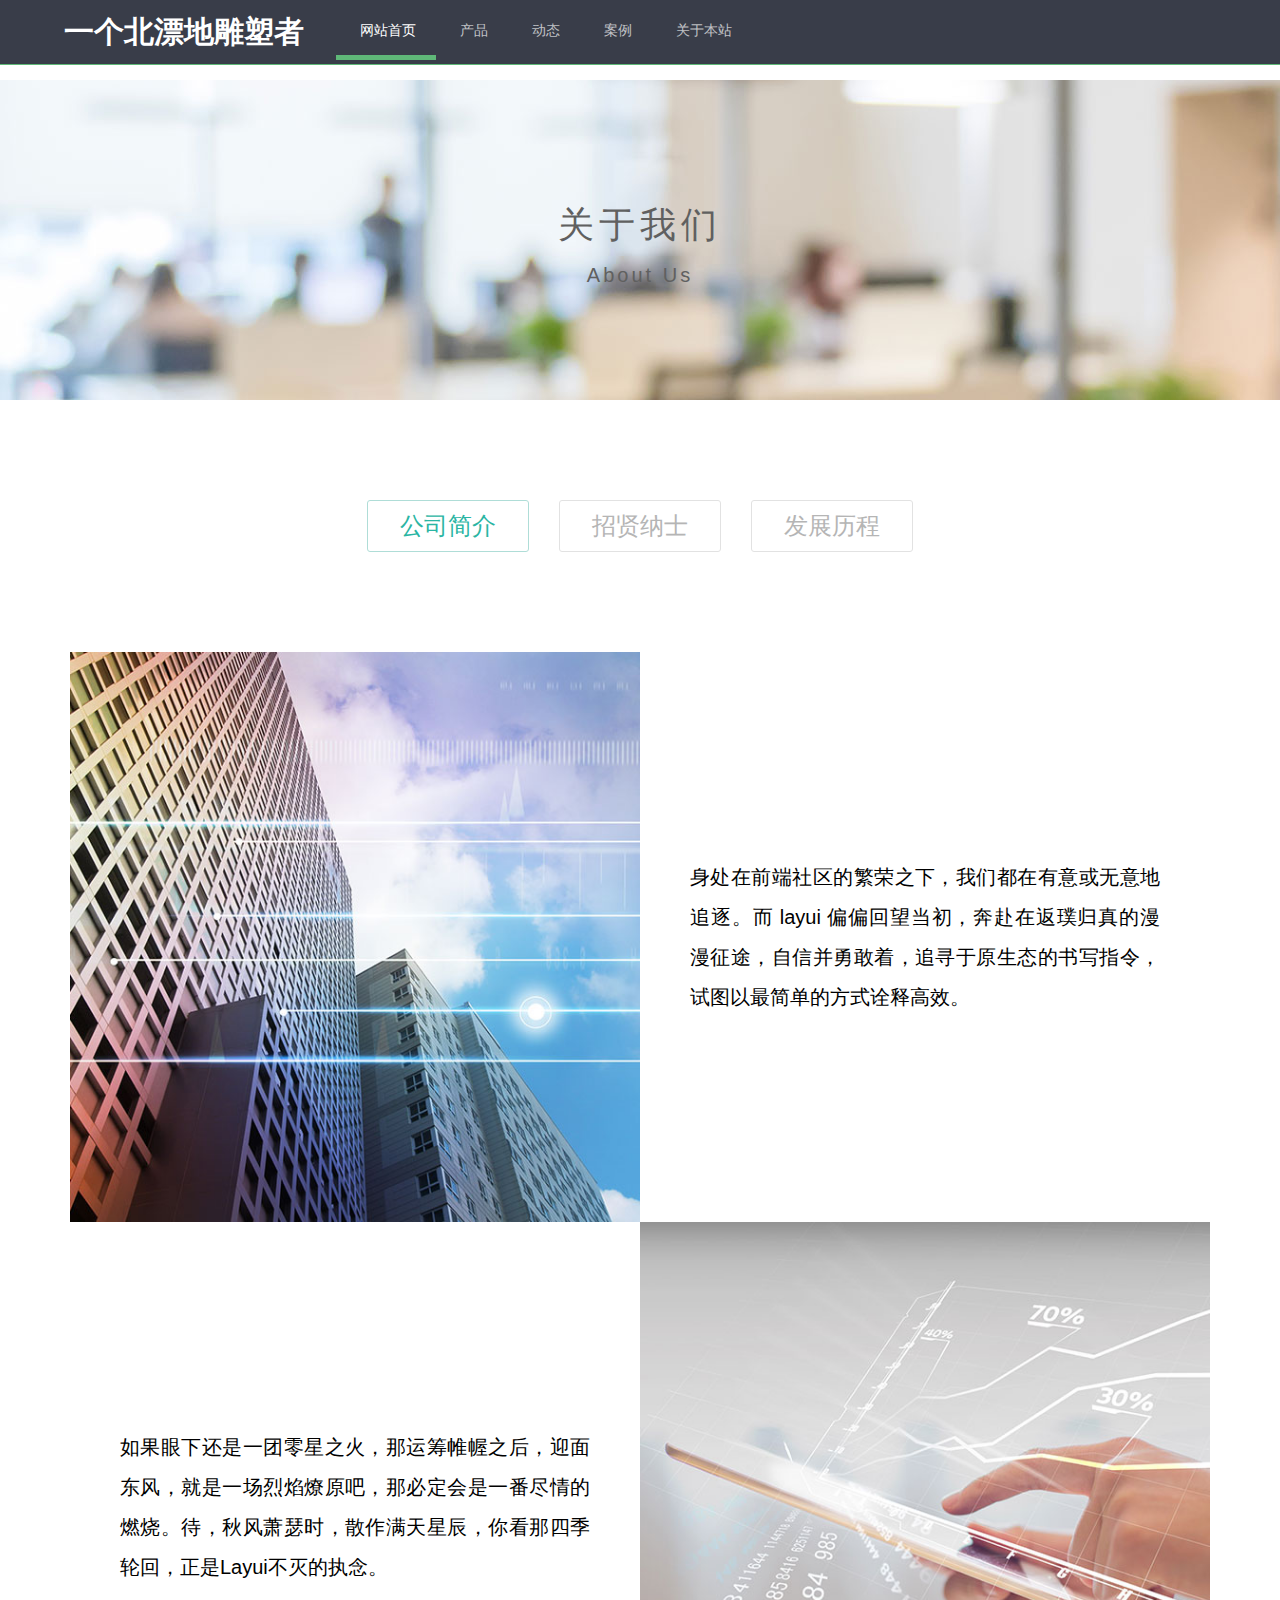
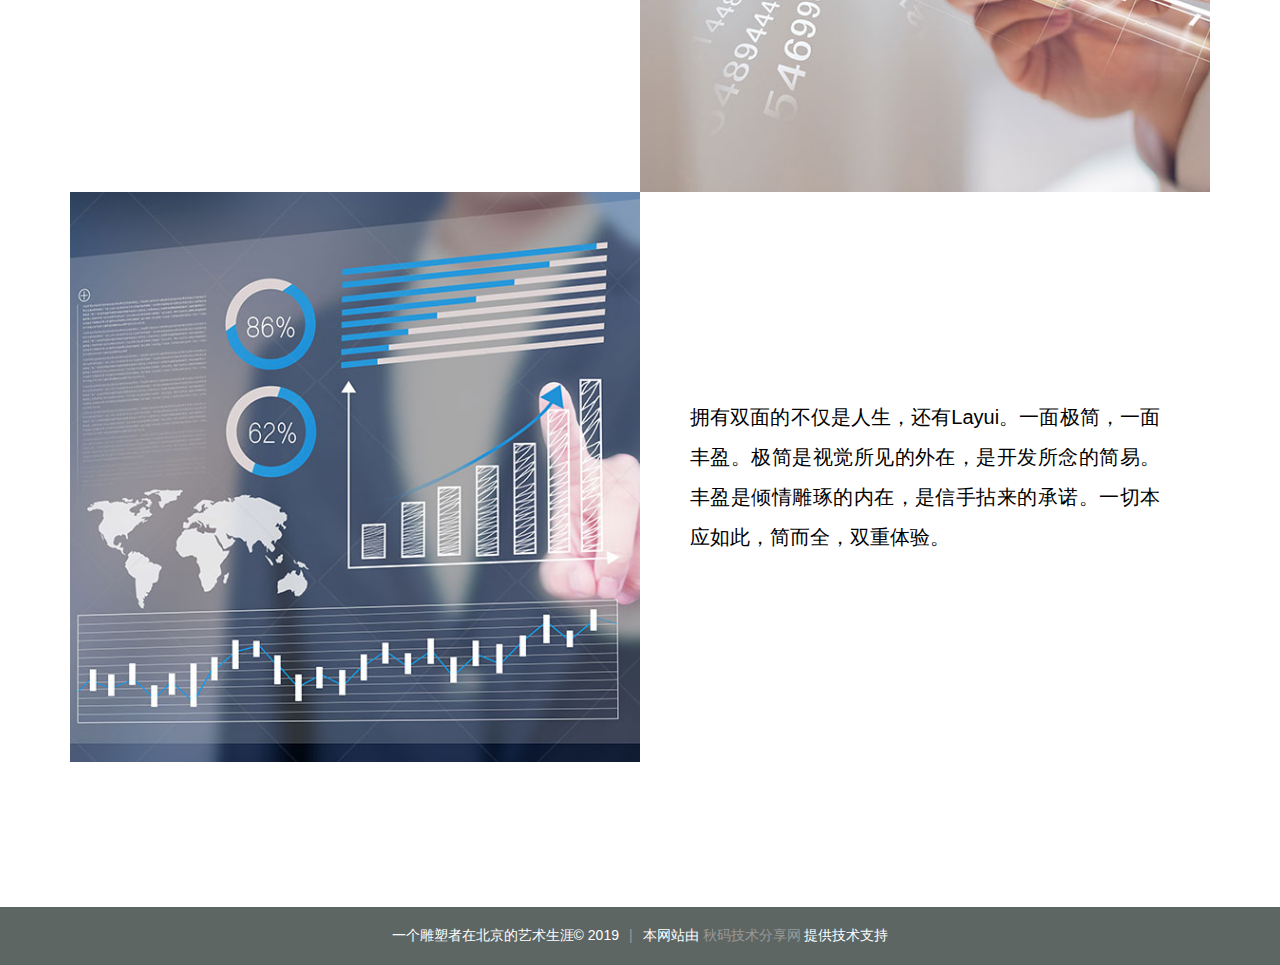
==== about.html @ 8923d928 "雕塑者 | 一个北漂地艺术探寻者" ====
<!DOCTYPE html>
<html lang="en">
<head>
  <meta charset="UTF-8">
  <meta name="viewport" content="width=device-width,user-scalable=no,initial-scale=1.0,maximum-scale=1.0,minimum-scale=1.0">
  <title>网络公司-关于</title>
  <link rel="stylesheet" href="./res/layui/css/layui.css">
  <link rel="stylesheet" href="./res/static/css/index.css">
</head>
<body>
  <!-- nav部分 
  <div class="nav">
    <div class="layui-container">
      <!-- 公司logo ->
      <div class="nav-logo">
        <a href="index.html">
          <img src="./res/static/img/logo.png" alt="网络公司">
        </a>
      </div>
      <div class="nav-list">
        <button>
          <span></span><span></span><span></span>
        </button>
        <ul class="layui-nav" lay-filter="">
          <li class="layui-nav-item"><a href="product.html">产品</a></li>
          <li class="layui-nav-item"><a href="news.html">动态</a></li>
          <li class="layui-nav-item"><a href="case.html">案例</a></li>
          <li class="layui-nav-item layui-this"><a href="about.html">关于</a></li>
        </ul>
      </div>
    </div>
  </div>-->
  
  <nav id="h" class="blog-nav layui-header is_top_true">
    <div class="blog-container">
            <a class="blog-logo" href="index.html">一个北漂地雕塑者</a>
        <ul class="layui-nav" lay-filter="nav">
            <li class="layui-nav-item  layui-this">
                <a href="index.html"><i class="fa fa-home fa-fw"></i>&nbsp;网站首页</a>
            </li>
            <li class="layui-nav-item">
                <a href="product.html"><i class="fa fa-hourglass-half fa-fw"></i>&nbsp;产品</a>
            </li>
            <li class="layui-nav-item">
                <a href="news.html"><i class="fa fa-comment-o fa-fw"></i>&nbsp;动态</a>
            </li>
			 <li class="layui-nav-item">
                <a href="case.html"><i class="fa fa-comment-o fa-fw"></i>&nbsp;案例</a>
            </li>

            <li class="layui-nav-item">
                <a href="about.html"><i class="fa fa-info fa-fw"></i>&nbsp;关于本站</a>
            </li>

           <!-- <li class="layui-nav-item">
                <a href="/toSearch">
                    <input type="text" name="s" required="" lay-verify="required" placeholder="输入关键字搜索" autocomplete="off" class="layui-input t-ip search-input">
                </a>
            </li>-->
            <span class="layui-nav-bar" style="left: 561.188px; top: 59px; width: 0px; opacity: 0;"></span>
        </ul>

        <!-- 手机和平板的导航开关 -->
        <a class="blog-navicon" href="javascript:;"> <i class="fa fa-navicon"></i>
        </a>
    </div>

    <!-- 网站公告提示 
    <div class="index-title">
        <i class="iconfont icon-iconset0272"></i>
        <ul class="mulitline layui-container layui-clear">
            
            
            
            
            
        <li style="margin-top: 0px;">还有很多功能正在努力的完善中……</li><li style="margin-top: 0px;">坚持每周写1-3篇文章</li><li style="margin-top: 0px;">一个漂亮的博客欢迎大家关注！</li><li style="margin-top: 0px;">个人博客网站终于上线了！</li><li style="margin-top: 0px;">目前只实现了文章首页列表、文章详情页、文章评论、留言功能！</li></ul>
    </div>-->
</nav>
  
  
  <!-- banner部分 -->
  <div class="banner about">
    <div class="title">
      <p>关于我们</p>
      <p class="en">About Us</p>
    </div>
  </div>
  <!-- main部分 -->
  <div class="main-about">
    <div class="layui-container">
      <div class="layui-row">
        <ul class="aboutab">
          <li class="layui-this">公司简介</li><li>招贤纳士</li><li>发展历程</li>
        </ul>
        <div class="tabIntro">
          <div class="content">
            <div class="layui-inline img"><img src="./res/static/img/us_img1.jpg"></div><div class="layui-inline panel">
              <p>身处在前端社区的繁荣之下，我们都在有意或无意地追逐。而 layui 偏偏回望当初，奔赴在返璞归真的漫漫征途，自信并勇敢着，追寻于原生态的书写指令，试图以最简单的方式诠释高效。</p>
            </div>
          </div>
          <div class="content">
            <div class="layui-inline panel p_block">
              <p>如果眼下还是一团零星之火，那运筹帷幄之后，迎面东风，就是一场烈焰燎原吧，那必定会是一番尽情的燃烧。待，秋风萧瑟时，散作满天星辰，你看那四季轮回，正是Layui不灭的执念。</p>
            </div><div class="layui-inline img"><img src="./res/static/img/us_img2.jpg"></div>
              <p class="p_hidden">如果眼下还是一团零星之火，那运筹帷幄之后，迎面东风，就是一场烈焰燎原吧，那必定会是一番尽情的燃烧。待，秋风萧瑟时，散作满天星辰，你看那四季轮回，正是Layui不灭的执念。</p>
          </div>
          <div class="content">
            <div class="layui-inline img"><img src="./res/static/img/us_img3.jpg"></div><div class="layui-inline panel">
              <p>拥有双面的不仅是人生，还有Layui。一面极简，一面丰盈。极简是视觉所见的外在，是开发所念的简易。丰盈是倾情雕琢的内在，是信手拈来的承诺。一切本应如此，简而全，双重体验。</p>
            </div>
          </div>         
        </div>
        <div class="tabJob">
          <div class="content">
            <p class="title">前端开发工程师</p>
            <p>> 职位描述</p>
            <ol>
              <li>前端开发及维护工作；</li>
              <li>有良好的技术基础，熟悉 Web 标准，熟练掌握多种 Web 前端技术；</li>
              <li>掌握行业内流行的类库，Vue.js， React 等主流框架；</li>
              <li>参与公司前端工程的设计、研发；</li>
              <li>了解不同浏览器之间的差异，移动设备之间的差异。</li>
            </ol>
          </div>
          <div class="content">
            <p class="title">IOS 开发工程师</p>
            <p>> 职位描述</p>
            <ol>
              <li>前端开发及维护工作；</li>
              <li>有良好的技术基础，熟悉 Web 标准，熟练掌握多种 Web 前端技术；</li>
              <li>掌握行业内流行的类库，Vue.js， React 等主流框架；</li>
              <li>参与公司前端工程的设计、研发；</li>
              <li>了解不同浏览器之间的差异，移动设备之间的差异。</li>
            </ol>
          </div>
          <div class="content">
            <p class="title">JAVA 工程师</p>
            <p>> 职位描述</p>
            <ol>
              <li>前端开发及维护工作；</li>
              <li>有良好的技术基础，熟悉 Web 标准，熟练掌握多种 Web 前端技术；</li>
              <li>掌握行业内流行的类库，Vue.js， React 等主流框架；</li>
              <li>参与公司前端工程的设计、研发；</li>
              <li>了解不同浏览器之间的差异，移动设备之间的差异。</li>
            </ol>
          </div>
        </div>
        <div class="tabCour">
          <p class="title">我们的蜕变</p>
          <ul class="timeline">
            <li class="odd">
              <div class="cour-img"><img src="./res/static/img/us_img4.png"></div>
              <div class="cour-panel layui-col-sm4 layui-col-lg5">
                <p class="label">2017 年 6 月</p>
                <p>我们成立了，来到了杭州西湖这个美丽的地方。</p>
              </div>
            </li>
            <li>
              <div class="cour-img"><img src="./res/static/img/us_img5.png"></div>
              <div class="cour-panel layui-col-sm4 layui-col-sm-offset8 layui-col-lg5 layui-col-lg-offset7">
                <p class="label">2017 年 6 月</p>
                <p>我们成立了，来到了杭州西湖这个美丽的地方。</p>
              </div>
            </li>
            <li class="odd">
              <div class="cour-img"><img src="./res/static/img/us_img6.png"></div>
              <div class="cour-panel layui-col-sm4 layui-col-lg5">
                <p class="label">2017 年 6 月</p>
                <p>我们成立了，来到了杭州西湖这个美丽的地方。</p>
              </div>
            </li>
            <li>
              <div class="cour-img"><img src="./res/static/img/us_img7.png"></div>
              <div class="cour-panel layui-col-sm4 layui-col-sm-offset8 layui-col-lg5 layui-col-lg-offset7">
                <p class="label">2017 年 6 月</p>
                <p>我们成立了，来到了杭州西湖这个美丽的地方。</p>
              </div>
            </li>
            <li class="odd">
              <div class="cour-img"><img src="./res/static/img/us_img8.png"></div>
            </li>
          </ul>
        </div>
      </div>
    </div>
  </div>
  <!-- footer部分 -->
  <div class="footer layui-fluid">
      <div class="layui-row layui-fluid">
        <div class="layui-col-md3 t-r">
          <a href="http://wpa.qq.com/msgrd?v=3&amp;uin=1170371716&amp;site=qq&amp;menu=yes" target="_blank" rel="nofollow"><i class="fa fa-qq"></i></a>
          <a href="https://weibo.com/2624315293/" target="_blank" rel="nofollow"><i class="fa fa-weibo"></i></a>
        </div>
        <div class="layui-col-md12 t-copy">
          <span class="layui-breadcrumb" lay-separator="/" style="visibility: visible;">
            <span><i class="fa fa-copyright"></i> 一个雕塑者在北京的艺术生涯© 2019<span lay-separator="">|</span></span>
            <span>本网站由 <a href="https://www.qiucode.cn/" target="_blank">秋码技术分享网</a> 提供技术支持</span>
          </span>
        </div>
      </div>
    </div>
<script src="./res/layui/layui.js"></script>
<!--[if lt IE 9]>
  <script src="https://cdn.staticfile.org/html5shiv/r29/html5.min.js"></script>
  <script src="https://cdn.staticfile.org/respond.js/1.4.2/respond.min.js"></script>
<![endif]-->
<script>
  layui.config({
    base: './res/static/js/' 
  }).use('firm'); 
</script>
</body>
</html>
---- res/layui/css/layui.css ----
/** layui-v2.4.5 MIT License By https://www.layui.com */
 .layui-inline,img{display:inline-block;vertical-align:middle}h1,h2,h3,h4,h5,h6{font-weight:400}.layui-edge,.layui-header,.layui-inline,.layui-main{position:relative}.layui-elip,.layui-form-checkbox span,.layui-form-pane .layui-form-label{text-overflow:ellipsis;white-space:nowrap}.layui-btn,.layui-edge,.layui-inline,img{vertical-align:middle}.layui-btn,.layui-disabled,.layui-icon,.layui-unselect{-webkit-user-select:none;-ms-user-select:none;-moz-user-select:none}blockquote,body,button,dd,div,dl,dt,form,h1,h2,h3,h4,h5,h6,input,li,ol,p,pre,td,textarea,th,ul{margin:0;padding:0;-webkit-tap-highlight-color:rgba(0,0,0,0)}a:active,a:hover{outline:0}img{border:none}li{list-style:none}table{border-collapse:collapse;border-spacing:0}h4,h5,h6{font-size:100%}button,input,optgroup,option,select,textarea{font-family:inherit;font-size:inherit;font-style:inherit;font-weight:inherit;outline:0}pre{white-space:pre-wrap;white-space:-moz-pre-wrap;white-space:-pre-wrap;white-space:-o-pre-wrap;word-wrap:break-word}body{line-height:24px;font:14px Helvetica Neue,Helvetica,PingFang SC,Tahoma,Arial,sans-serif}hr{height:1px;margin:10px 0;border:0;clear:both}a{color:#333;text-decoration:none}a:hover{color:#777}a cite{font-style:normal;*cursor:pointer}.layui-border-box,.layui-border-box *{box-sizing:border-box}.layui-box,.layui-box *{box-sizing:content-box}.layui-clear{clear:both;*zoom:1}.layui-clear:after{content:'\20';clear:both;*zoom:1;display:block;height:0}.layui-inline{*display:inline;*zoom:1}.layui-edge{display:inline-block;width:0;height:0;border-width:6px;border-style:dashed;border-color:transparent;overflow:hidden}.layui-edge-top{top:-4px;border-bottom-color:#999;border-bottom-style:solid}.layui-edge-right{border-left-color:#999;border-left-style:solid}.layui-edge-bottom{top:2px;border-top-color:#999;border-top-style:solid}.layui-edge-left{border-right-color:#999;border-right-style:solid}.layui-elip{overflow:hidden}.layui-disabled,.layui-disabled:hover{color:#d2d2d2!important;cursor:not-allowed!important}.layui-circle{border-radius:100%}.layui-show{display:block!important}.layui-hide{display:none!important}@font-face{font-family:layui-icon;src:url(../font/iconfont.eot?v=240);src:url(../font/iconfont.eot?v=240#iefix) format('embedded-opentype'),url(../font/iconfont.svg?v=240#iconfont) format('svg'),url(../font/iconfont.woff?v=240) format('woff'),url(../font/iconfont.ttf?v=240) format('truetype')}.layui-icon{font-family:layui-icon!important;font-size:16px;font-style:normal;-webkit-font-smoothing:antialiased;-moz-osx-font-smoothing:grayscale}.layui-icon-reply-fill:before{content:"\e611"}.layui-icon-set-fill:before{content:"\e614"}.layui-icon-menu-fill:before{content:"\e60f"}.layui-icon-search:before{content:"\e615"}.layui-icon-share:before{content:"\e641"}.layui-icon-set-sm:before{content:"\e620"}.layui-icon-engine:before{content:"\e628"}.layui-icon-close:before{content:"\1006"}.layui-icon-close-fill:before{content:"\1007"}.layui-icon-chart-screen:before{content:"\e629"}.layui-icon-star:before{content:"\e600"}.layui-icon-circle-dot:before{content:"\e617"}.layui-icon-chat:before{content:"\e606"}.layui-icon-release:before{content:"\e609"}.layui-icon-list:before{content:"\e60a"}.layui-icon-chart:before{content:"\e62c"}.layui-icon-ok-circle:before{content:"\1005"}.layui-icon-layim-theme:before{content:"\e61b"}.layui-icon-table:before{content:"\e62d"}.layui-icon-right:before{content:"\e602"}.layui-icon-left:before{content:"\e603"}.layui-icon-cart-simple:before{content:"\e698"}.layui-icon-face-cry:before{content:"\e69c"}.layui-icon-face-smile:before{content:"\e6af"}.layui-icon-survey:before{content:"\e6b2"}.layui-icon-tree:before{content:"\e62e"}.layui-icon-upload-circle:before{content:"\e62f"}.layui-icon-add-circle:before{content:"\e61f"}.layui-icon-download-circle:before{content:"\e601"}.layui-icon-templeate-1:before{content:"\e630"}.layui-icon-util:before{content:"\e631"}.layui-icon-face-surprised:before{content:"\e664"}.layui-icon-edit:before{content:"\e642"}.layui-icon-speaker:before{content:"\e645"}.layui-icon-down:before{content:"\e61a"}.layui-icon-file:before{content:"\e621"}.layui-icon-layouts:before{content:"\e632"}.layui-icon-rate-half:before{content:"\e6c9"}.layui-icon-add-circle-fine:before{content:"\e608"}.layui-icon-prev-circle:before{content:"\e633"}.layui-icon-read:before{content:"\e705"}.layui-icon-404:before{content:"\e61c"}.layui-icon-carousel:before{content:"\e634"}.layui-icon-help:before{content:"\e607"}.layui-icon-code-circle:before{content:"\e635"}.layui-icon-water:before{content:"\e636"}.layui-icon-username:before{content:"\e66f"}.layui-icon-find-fill:before{content:"\e670"}.layui-icon-about:before{content:"\e60b"}.layui-icon-location:before{content:"\e715"}.layui-icon-up:before{content:"\e619"}.layui-icon-pause:before{content:"\e651"}.layui-icon-date:before{content:"\e637"}.layui-icon-layim-uploadfile:before{content:"\e61d"}.layui-icon-delete:before{content:"\e640"}.layui-icon-play:before{content:"\e652"}.layui-icon-top:before{content:"\e604"}.layui-icon-friends:before{content:"\e612"}.layui-icon-refresh-3:before{content:"\e9aa"}.layui-icon-ok:before{content:"\e605"}.layui-icon-layer:before{content:"\e638"}.layui-icon-face-smile-fine:before{content:"\e60c"}.layui-icon-dollar:before{content:"\e659"}.layui-icon-group:before{content:"\e613"}.layui-icon-layim-download:before{content:"\e61e"}.layui-icon-picture-fine:before{content:"\e60d"}.layui-icon-link:before{content:"\e64c"}.layui-icon-diamond:before{content:"\e735"}.layui-icon-log:before{content:"\e60e"}.layui-icon-rate-solid:before{content:"\e67a"}.layui-icon-fonts-del:before{content:"\e64f"}.layui-icon-unlink:before{content:"\e64d"}.layui-icon-fonts-clear:before{content:"\e639"}.layui-icon-triangle-r:before{content:"\e623"}.layui-icon-circle:before{content:"\e63f"}.layui-icon-radio:before{content:"\e643"}.layui-icon-align-center:before{content:"\e647"}.layui-icon-align-right:before{content:"\e648"}.layui-icon-align-left:before{content:"\e649"}.layui-icon-loading-1:before{content:"\e63e"}.layui-icon-return:before{content:"\e65c"}.layui-icon-fonts-strong:before{content:"\e62b"}.layui-icon-upload:before{content:"\e67c"}.layui-icon-dialogue:before{content:"\e63a"}.layui-icon-video:before{content:"\e6ed"}.layui-icon-headset:before{content:"\e6fc"}.layui-icon-cellphone-fine:before{content:"\e63b"}.layui-icon-add-1:before{content:"\e654"}.layui-icon-face-smile-b:before{content:"\e650"}.layui-icon-fonts-html:before{content:"\e64b"}.layui-icon-form:before{content:"\e63c"}.layui-icon-cart:before{content:"\e657"}.layui-icon-camera-fill:before{content:"\e65d"}.layui-icon-tabs:before{content:"\e62a"}.layui-icon-fonts-code:before{content:"\e64e"}.layui-icon-fire:before{content:"\e756"}.layui-icon-set:before{content:"\e716"}.layui-icon-fonts-u:before{content:"\e646"}.layui-icon-triangle-d:before{content:"\e625"}.layui-icon-tips:before{content:"\e702"}.layui-icon-picture:before{content:"\e64a"}.layui-icon-more-vertical:before{content:"\e671"}.layui-icon-flag:before{content:"\e66c"}.layui-icon-loading:before{content:"\e63d"}.layui-icon-fonts-i:before{content:"\e644"}.layui-icon-refresh-1:before{content:"\e666"}.layui-icon-rmb:before{content:"\e65e"}.layui-icon-home:before{content:"\e68e"}.layui-icon-user:before{content:"\e770"}.layui-icon-notice:before{content:"\e667"}.layui-icon-login-weibo:before{content:"\e675"}.layui-icon-voice:before{content:"\e688"}.layui-icon-upload-drag:before{content:"\e681"}.layui-icon-login-qq:before{content:"\e676"}.layui-icon-snowflake:before{content:"\e6b1"}.layui-icon-file-b:before{content:"\e655"}.layui-icon-template:before{content:"\e663"}.layui-icon-auz:before{content:"\e672"}.layui-icon-console:before{content:"\e665"}.layui-icon-app:before{content:"\e653"}.layui-icon-prev:before{content:"\e65a"}.layui-icon-website:before{content:"\e7ae"}.layui-icon-next:before{content:"\e65b"}.layui-icon-component:before{content:"\e857"}.layui-icon-more:before{content:"\e65f"}.layui-icon-login-wechat:before{content:"\e677"}.layui-icon-shrink-right:before{content:"\e668"}.layui-icon-spread-left:before{content:"\e66b"}.layui-icon-camera:before{content:"\e660"}.layui-icon-note:before{content:"\e66e"}.layui-icon-refresh:before{content:"\e669"}.layui-icon-female:before{content:"\e661"}.layui-icon-male:before{content:"\e662"}.layui-icon-password:before{content:"\e673"}.layui-icon-senior:before{content:"\e674"}.layui-icon-theme:before{content:"\e66a"}.layui-icon-tread:before{content:"\e6c5"}.layui-icon-praise:before{content:"\e6c6"}.layui-icon-star-fill:before{content:"\e658"}.layui-icon-rate:before{content:"\e67b"}.layui-icon-template-1:before{content:"\e656"}.layui-icon-vercode:before{content:"\e679"}.layui-icon-cellphone:before{content:"\e678"}.layui-icon-screen-full:before{content:"\e622"}.layui-icon-screen-restore:before{content:"\e758"}.layui-icon-cols:before{content:"\e610"}.layui-icon-export:before{content:"\e67d"}.layui-icon-print:before{content:"\e66d"}.layui-icon-slider:before{content:"\e714"}.layui-main{width:1140px;margin:0 auto}.layui-header{z-index:1000;height:60px}.layui-header a:hover{transition:all .5s;-webkit-transition:all .5s}.layui-side{position:fixed;left:0;top:0;bottom:0;z-index:999;width:200px;overflow-x:hidden}.layui-side-scroll{position:relative;width:220px;height:100%;overflow-x:hidden}.layui-body{position:absolute;left:200px;right:0;top:0;bottom:0;z-index:998;width:auto;overflow:hidden;overflow-y:auto;box-sizing:border-box}.layui-layout-body{overflow:hidden}.layui-layout-admin .layui-header{background-color:#23262E}.layui-layout-admin .layui-side{top:60px;width:200px;overflow-x:hidden}.layui-layout-admin .layui-body{top:60px;bottom:44px}.layui-layout-admin .layui-main{width:auto;margin:0 15px}.layui-layout-admin .layui-footer{position:fixed;left:200px;right:0;bottom:0;height:44px;line-height:44px;padding:0 15px;background-color:#eee}.layui-layout-admin .layui-logo{position:absolute;left:0;top:0;width:200px;height:100%;line-height:60px;text-align:center;color:#009688;font-size:16px}.layui-layout-admin .layui-header .layui-nav{background:0 0}.layui-layout-left{position:absolute!important;left:200px;top:0}.layui-layout-right{position:absolute!important;right:0;top:0}.layui-container{position:relative;margin:0 auto;padding:0 15px;box-sizing:border-box}.layui-fluid{position:relative;margin:0 auto;padding:0 15px}.layui-row:after,.layui-row:before{content:'';display:block;clear:both}.layui-col-lg1,.layui-col-lg10,.layui-col-lg11,.layui-col-lg12,.layui-col-lg2,.layui-col-lg3,.layui-col-lg4,.layui-col-lg5,.layui-col-lg6,.layui-col-lg7,.layui-col-lg8,.layui-col-lg9,.layui-col-md1,.layui-col-md10,.layui-col-md11,.layui-col-md12,.layui-col-md2,.layui-col-md3,.layui-col-md4,.layui-col-md5,.layui-col-md6,.layui-col-md7,.layui-col-md8,.layui-col-md9,.layui-col-sm1,.layui-col-sm10,.layui-col-sm11,.layui-col-sm12,.layui-col-sm2,.layui-col-sm3,.layui-col-sm4,.layui-col-sm5,.layui-col-sm6,.layui-col-sm7,.layui-col-sm8,.layui-col-sm9,.layui-col-xs1,.layui-col-xs10,.layui-col-xs11,.layui-col-xs12,.layui-col-xs2,.layui-col-xs3,.layui-col-xs4,.layui-col-xs5,.layui-col-xs6,.layui-col-xs7,.layui-col-xs8,.layui-col-xs9{position:relative;display:block;box-sizing:border-box}.layui-col-xs1,.layui-col-xs10,.layui-col-xs11,.layui-col-xs12,.layui-col-xs2,.layui-col-xs3,.layui-col-xs4,.layui-col-xs5,.layui-col-xs6,.layui-col-xs7,.layui-col-xs8,.layui-col-xs9{float:left}.layui-col-xs1{width:8.33333333%}.layui-col-xs2{width:16.66666667%}.layui-col-xs3{width:25%}.layui-col-xs4{width:33.33333333%}.layui-col-xs5{width:41.66666667%}.layui-col-xs6{width:50%}.layui-col-xs7{width:58.33333333%}.layui-col-xs8{width:66.66666667%}.layui-col-xs9{width:75%}.layui-col-xs10{width:83.33333333%}.layui-col-xs11{width:91.66666667%}.layui-col-xs12{width:100%}.layui-col-xs-offset1{margin-left:8.33333333%}.layui-col-xs-offset2{margin-left:16.66666667%}.layui-col-xs-offset3{margin-left:25%}.layui-col-xs-offset4{margin-left:33.33333333%}.layui-col-xs-offset5{margin-left:41.66666667%}.layui-col-xs-offset6{margin-left:50%}.layui-col-xs-offset7{margin-left:58.33333333%}.layui-col-xs-offset8{margin-left:66.66666667%}.layui-col-xs-offset9{margin-left:75%}.layui-col-xs-offset10{margin-left:83.33333333%}.layui-col-xs-offset11{margin-left:91.66666667%}.layui-col-xs-offset12{margin-left:100%}@media screen and (max-width:768px){.layui-hide-xs{display:none!important}.layui-show-xs-block{display:block!important}.layui-show-xs-inline{display:inline!important}.layui-show-xs-inline-block{display:inline-block!important}}@media screen and (min-width:768px){.layui-container{width:750px}.layui-hide-sm{display:none!important}.layui-show-sm-block{display:block!important}.layui-show-sm-inline{display:inline!important}.layui-show-sm-inline-block{display:inline-block!important}.layui-col-sm1,.layui-col-sm10,.layui-col-sm11,.layui-col-sm12,.layui-col-sm2,.layui-col-sm3,.layui-col-sm4,.layui-col-sm5,.layui-col-sm6,.layui-col-sm7,.layui-col-sm8,.layui-col-sm9{float:left}.layui-col-sm1{width:8.33333333%}.layui-col-sm2{width:16.66666667%}.layui-col-sm3{width:25%}.layui-col-sm4{width:33.33333333%}.layui-col-sm5{width:41.66666667%}.layui-col-sm6{width:50%}.layui-col-sm7{width:58.33333333%}.layui-col-sm8{width:66.66666667%}.layui-col-sm9{width:75%}.layui-col-sm10{width:83.33333333%}.layui-col-sm11{width:91.66666667%}.layui-col-sm12{width:100%}.layui-col-sm-offset1{margin-left:8.33333333%}.layui-col-sm-offset2{margin-left:16.66666667%}.layui-col-sm-offset3{margin-left:25%}.layui-col-sm-offset4{margin-left:33.33333333%}.layui-col-sm-offset5{margin-left:41.66666667%}.layui-col-sm-offset6{margin-left:50%}.layui-col-sm-offset7{margin-left:58.33333333%}.layui-col-sm-offset8{margin-left:66.66666667%}.layui-col-sm-offset9{margin-left:75%}.layui-col-sm-offset10{margin-left:83.33333333%}.layui-col-sm-offset11{margin-left:91.66666667%}.layui-col-sm-offset12{margin-left:100%}}@media screen and (min-width:992px){.layui-container{width:970px}.layui-hide-md{display:none!important}.layui-show-md-block{display:block!important}.layui-show-md-inline{display:inline!important}.layui-show-md-inline-block{display:inline-block!important}.layui-col-md1,.layui-col-md10,.layui-col-md11,.layui-col-md12,.layui-col-md2,.layui-col-md3,.layui-col-md4,.layui-col-md5,.layui-col-md6,.layui-col-md7,.layui-col-md8,.layui-col-md9{float:left}.layui-col-md1{width:8.33333333%}.layui-col-md2{width:16.66666667%}.layui-col-md3{width:25%}.layui-col-md4{width:33.33333333%}.layui-col-md5{width:41.66666667%}.layui-col-md6{width:50%}.layui-col-md7{width:58.33333333%}.layui-col-md8{width:66.66666667%}.layui-col-md9{width:75%}.layui-col-md10{width:83.33333333%}.layui-col-md11{width:91.66666667%}.layui-col-md12{width:100%}.layui-col-md-offset1{margin-left:8.33333333%}.layui-col-md-offset2{margin-left:16.66666667%}.layui-col-md-offset3{margin-left:25%}.layui-col-md-offset4{margin-left:33.33333333%}.layui-col-md-offset5{margin-left:41.66666667%}.layui-col-md-offset6{margin-left:50%}.layui-col-md-offset7{margin-left:58.33333333%}.layui-col-md-offset8{margin-left:66.66666667%}.layui-col-md-offset9{margin-left:75%}.layui-col-md-offset10{margin-left:83.33333333%}.layui-col-md-offset11{margin-left:91.66666667%}.layui-col-md-offset12{margin-left:100%}}@media screen and (min-width:1200px){.layui-container{width:1170px}.layui-hide-lg{display:none!important}.layui-show-lg-block{display:block!important}.layui-show-lg-inline{display:inline!important}.layui-show-lg-inline-block{display:inline-block!important}.layui-col-lg1,.layui-col-lg10,.layui-col-lg11,.layui-col-lg12,.layui-col-lg2,.layui-col-lg3,.layui-col-lg4,.layui-col-lg5,.layui-col-lg6,.layui-col-lg7,.layui-col-lg8,.layui-col-lg9{float:left}.layui-col-lg1{width:8.33333333%}.layui-col-lg2{width:16.66666667%}.layui-col-lg3{width:25%}.layui-col-lg4{width:33.33333333%}.layui-col-lg5{width:41.66666667%}.layui-col-lg6{width:50%}.layui-col-lg7{width:58.33333333%}.layui-col-lg8{width:66.66666667%}.layui-col-lg9{width:75%}.layui-col-lg10{width:83.33333333%}.layui-col-lg11{width:91.66666667%}.layui-col-lg12{width:100%}.layui-col-lg-offset1{margin-left:8.33333333%}.layui-col-lg-offset2{margin-left:16.66666667%}.layui-col-lg-offset3{margin-left:25%}.layui-col-lg-offset4{margin-left:33.33333333%}.layui-col-lg-offset5{margin-left:41.66666667%}.layui-col-lg-offset6{margin-left:50%}.layui-col-lg-offset7{margin-left:58.33333333%}.layui-col-lg-offset8{margin-left:66.66666667%}.layui-col-lg-offset9{margin-left:75%}.layui-col-lg-offset10{margin-left:83.33333333%}.layui-col-lg-offset11{margin-left:91.66666667%}.layui-col-lg-offset12{margin-left:100%}}.layui-col-space1{margin:-.5px}.layui-col-space1>*{padding:.5px}.layui-col-space3{margin:-1.5px}.layui-col-space3>*{padding:1.5px}.layui-col-space5{margin:-2.5px}.layui-col-space5>*{padding:2.5px}.layui-col-space8{margin:-3.5px}.layui-col-space8>*{padding:3.5px}.layui-col-space10{margin:-5px}.layui-col-space10>*{padding:5px}.layui-col-space12{margin:-6px}.layui-col-space12>*{padding:6px}.layui-col-space15{margin:-7.5px}.layui-col-space15>*{padding:7.5px}.layui-col-space18{margin:-9px}.layui-col-space18>*{padding:9px}.layui-col-space20{margin:-10px}.layui-col-space20>*{padding:10px}.layui-col-space22{margin:-11px}.layui-col-space22>*{padding:11px}.layui-col-space25{margin:-12.5px}.layui-col-space25>*{padding:12.5px}.layui-col-space30{margin:-15px}.layui-col-space30>*{padding:15px}.layui-btn,.layui-input,.layui-select,.layui-textarea,.layui-upload-button{outline:0;-webkit-appearance:none;transition:all .3s;-webkit-transition:all .3s;box-sizing:border-box}.layui-elem-quote{margin-bottom:10px;padding:15px;line-height:22px;border-left:5px solid #009688;border-radius:0 2px 2px 0;background-color:#f2f2f2}.layui-quote-nm{border-style:solid;border-width:1px 1px 1px 5px;background:0 0}.layui-elem-field{margin-bottom:10px;padding:0;border-width:1px;border-style:solid}.layui-elem-field legend{margin-left:20px;padding:0 10px;font-size:20px;font-weight:300}.layui-field-title{margin:10px 0 20px;border-width:1px 0 0}.layui-field-box{padding:10px 15px}.layui-field-title .layui-field-box{padding:10px 0}.layui-progress{position:relative;height:6px;border-radius:20px;background-color:#e2e2e2}.layui-progress-bar{position:absolute;left:0;top:0;width:0;max-width:100%;height:6px;border-radius:20px;text-align:right;background-color:#5FB878;transition:all .3s;-webkit-transition:all .3s}.layui-progress-big,.layui-progress-big .layui-progress-bar{height:18px;line-height:18px}.layui-progress-text{position:relative;top:-20px;line-height:18px;font-size:12px;color:#666}.layui-progress-big .layui-progress-text{position:static;padding:0 10px;color:#fff}.layui-collapse{border-width:1px;border-style:solid;border-radius:2px}.layui-colla-content,.layui-colla-item{border-top-width:1px;border-top-style:solid}.layui-colla-item:first-child{border-top:none}.layui-colla-title{position:relative;height:42px;line-height:42px;padding:0 15px 0 35px;color:#333;background-color:#f2f2f2;cursor:pointer;font-size:14px;overflow:hidden}.layui-colla-content{display:none;padding:10px 15px;line-height:22px;color:#666}.layui-colla-icon{position:absolute;left:15px;top:0;font-size:14px}.layui-card{margin-bottom:15px;border-radius:2px;background-color:#fff;box-shadow:0 1px 2px 0 rgba(0,0,0,.05)}.layui-card:last-child{margin-bottom:0}.layui-card-header{position:relative;height:42px;line-height:42px;padding:0 15px;border-bottom:1px solid #f6f6f6;color:#333;border-radius:2px 2px 0 0;font-size:14px}.layui-bg-black,.layui-bg-blue,.layui-bg-cyan,.layui-bg-green,.layui-bg-orange,.layui-bg-red{color:#fff!important}.layui-card-body{position:relative;padding:10px 15px;line-height:24px}.layui-card-body[pad15]{padding:15px}.layui-card-body[pad20]{padding:20px}.layui-card-body .layui-table{margin:5px 0}.layui-card .layui-tab{margin:0}.layui-panel-window{position:relative;padding:15px;border-radius:0;border-top:5px solid #E6E6E6;background-color:#fff}.layui-auxiliar-moving{position:fixed;left:0;right:0;top:0;bottom:0;width:100%;height:100%;background:0 0;z-index:9999999999}.layui-form-label,.layui-form-mid,.layui-form-select,.layui-input-block,.layui-input-inline,.layui-textarea{position:relative}.layui-bg-red{background-color:#FF5722!important}.layui-bg-orange{background-color:#FFB800!important}.layui-bg-green{background-color:#009688!important}.layui-bg-cyan{background-color:#2F4056!important}.layui-bg-blue{background-color:#1E9FFF!important}.layui-bg-black{background-color:#393D49!important}.layui-bg-gray{background-color:#eee!important;color:#666!important}.layui-badge-rim,.layui-colla-content,.layui-colla-item,.layui-collapse,.layui-elem-field,.layui-form-pane .layui-form-item[pane],.layui-form-pane .layui-form-label,.layui-input,.layui-layedit,.layui-layedit-tool,.layui-quote-nm,.layui-select,.layui-tab-bar,.layui-tab-card,.layui-tab-title,.layui-tab-title .layui-this:after,.layui-textarea{border-color:#e6e6e6}.layui-timeline-item:before,hr{background-color:#e6e6e6}.layui-text{line-height:22px;font-size:14px;color:#666}.layui-text h1,.layui-text h2,.layui-text h3{font-weight:500;color:#333}.layui-text h1{font-size:30px}.layui-text h2{font-size:24px}.layui-text h3{font-size:18px}.layui-text a:not(.layui-btn){color:#01AAED}.layui-text a:not(.layui-btn):hover{text-decoration:underline}.layui-text ul{padding:5px 0 5px 15px}.layui-text ul li{margin-top:5px;list-style-type:disc}.layui-text em,.layui-word-aux{color:#999!important;padding:0 5px!important}.layui-btn{display:inline-block;height:38px;line-height:38px;padding:0 18px;background-color:#009688;color:#fff;white-space:nowrap;text-align:center;font-size:14px;border:none;border-radius:2px;cursor:pointer}.layui-btn:hover{opacity:.8;filter:alpha(opacity=80);color:#fff}.layui-btn:active{opacity:1;filter:alpha(opacity=100)}.layui-btn+.layui-btn{margin-left:10px}.layui-btn-container{font-size:0}.layui-btn-container .layui-btn{margin-right:10px;margin-bottom:10px}.layui-btn-container .layui-btn+.layui-btn{margin-left:0}.layui-table .layui-btn-container .layui-btn{margin-bottom:9px}.layui-btn-radius{border-radius:100px}.layui-btn .layui-icon{margin-right:3px;font-size:18px;vertical-align:bottom;vertical-align:middle\9}.layui-btn-primary{border:1px solid #C9C9C9;background-color:#fff;color:#555}.layui-btn-primary:hover{border-color:#009688;color:#333}.layui-btn-normal{background-color:#1E9FFF}.layui-btn-warm{background-color:#FFB800}.layui-btn-danger{background-color:#FF5722}.layui-btn-disabled,.layui-btn-disabled:active,.layui-btn-disabled:hover{border:1px solid #e6e6e6;background-color:#FBFBFB;color:#C9C9C9;cursor:not-allowed;opacity:1}.layui-btn-lg{height:44px;line-height:44px;padding:0 25px;font-size:16px}.layui-btn-sm{height:30px;line-height:30px;padding:0 10px;font-size:12px}.layui-btn-sm i{font-size:16px!important}.layui-btn-xs{height:22px;line-height:22px;padding:0 5px;font-size:12px}.layui-btn-xs i{font-size:14px!important}.layui-btn-group{display:inline-block;vertical-align:middle;font-size:0}.layui-btn-group .layui-btn{margin-left:0!important;margin-right:0!important;border-left:1px solid rgba(255,255,255,.5);border-radius:0}.layui-btn-group .layui-btn-primary{border-left:none}.layui-btn-group .layui-btn-primary:hover{border-color:#C9C9C9;color:#009688}.layui-btn-group .layui-btn:first-child{border-left:none;border-radius:2px 0 0 2px}.layui-btn-group .layui-btn-primary:first-child{border-left:1px solid #c9c9c9}.layui-btn-group .layui-btn:last-child{border-radius:0 2px 2px 0}.layui-btn-group .layui-btn+.layui-btn{margin-left:0}.layui-btn-group+.layui-btn-group{margin-left:10px}.layui-btn-fluid{width:100%}.layui-input,.layui-select,.layui-textarea{height:38px;line-height:1.3;line-height:38px\9;border-width:1px;border-style:solid;background-color:#fff;border-radius:2px}.layui-input::-webkit-input-placeholder,.layui-select::-webkit-input-placeholder,.layui-textarea::-webkit-input-placeholder{line-height:1.3}.layui-input,.layui-textarea{display:block;width:100%;padding-left:10px}.layui-input:hover,.layui-textarea:hover{border-color:#D2D2D2!important}.layui-input:focus,.layui-textarea:focus{border-color:#C9C9C9!important}.layui-textarea{min-height:100px;height:auto;line-height:20px;padding:6px 10px;resize:vertical}.layui-select{padding:0 10px}.layui-form input[type=checkbox],.layui-form input[type=radio],.layui-form select{display:none}.layui-form [lay-ignore]{display:initial}.layui-form-item{margin-bottom:15px;clear:both;*zoom:1}.layui-form-item:after{content:'\20';clear:both;*zoom:1;display:block;height:0}.layui-form-label{float:left;display:block;padding:9px 15px;width:80px;font-weight:400;line-height:20px;text-align:right}.layui-form-label-col{display:block;float:none;padding:9px 0;line-height:20px;text-align:left}.layui-form-item .layui-inline{margin-bottom:5px;margin-right:10px}.layui-input-block{margin-left:110px;min-height:36px}.layui-input-inline{display:inline-block;vertical-align:middle}.layui-form-item .layui-input-inline{float:left;width:190px;margin-right:10px}.layui-form-text .layui-input-inline{width:auto}.layui-form-mid{float:left;display:block;padding:9px 0!important;line-height:20px;margin-right:10px}.layui-form-danger+.layui-form-select .layui-input,.layui-form-danger:focus{border-color:#FF5722!important}.layui-form-select .layui-input{padding-right:30px;cursor:pointer}.layui-form-select .layui-edge{position:absolute;right:10px;top:50%;margin-top:-3px;cursor:pointer;border-width:6px;border-top-color:#c2c2c2;border-top-style:solid;transition:all .3s;-webkit-transition:all .3s}.layui-form-select dl{display:none;position:absolute;left:0;top:42px;padding:5px 0;z-index:899;min-width:100%;border:1px solid #d2d2d2;max-height:300px;overflow-y:auto;background-color:#fff;border-radius:2px;box-shadow:0 2px 4px rgba(0,0,0,.12);box-sizing:border-box}.layui-form-select dl dd,.layui-form-select dl dt{padding:0 10px;line-height:36px;white-space:nowrap;overflow:hidden;text-overflow:ellipsis}.layui-form-select dl dt{font-size:12px;color:#999}.layui-form-select dl dd{cursor:pointer}.layui-form-select dl dd:hover{background-color:#f2f2f2;-webkit-transition:.5s all;transition:.5s all}.layui-form-select .layui-select-group dd{padding-left:20px}.layui-form-select dl dd.layui-select-tips{padding-left:10px!important;color:#999}.layui-form-select dl dd.layui-this{background-color:#5FB878;color:#fff}.layui-form-checkbox,.layui-form-select dl dd.layui-disabled{background-color:#fff}.layui-form-selected dl{display:block}.layui-form-checkbox,.layui-form-checkbox *,.layui-form-switch{display:inline-block;vertical-align:middle}.layui-form-selected .layui-edge{margin-top:-9px;-webkit-transform:rotate(180deg);transform:rotate(180deg);margin-top:-3px\9}:root .layui-form-selected .layui-edge{margin-top:-9px\0/IE9}.layui-form-selectup dl{top:auto;bottom:42px}.layui-select-none{margin:5px 0;text-align:center;color:#999}.layui-select-disabled .layui-disabled{border-color:#eee!important}.layui-select-disabled .layui-edge{border-top-color:#d2d2d2}.layui-form-checkbox{position:relative;height:30px;line-height:30px;margin-right:10px;padding-right:30px;cursor:pointer;font-size:0;-webkit-transition:.1s linear;transition:.1s linear;box-sizing:border-box}.layui-form-checkbox span{padding:0 10px;height:100%;font-size:14px;border-radius:2px 0 0 2px;background-color:#d2d2d2;color:#fff;overflow:hidden}.layui-form-checkbox:hover span{background-color:#c2c2c2}.layui-form-checkbox i{position:absolute;right:0;top:0;width:30px;height:28px;border:1px solid #d2d2d2;border-left:none;border-radius:0 2px 2px 0;color:#fff;font-size:20px;text-align:center}.layui-form-checkbox:hover i{border-color:#c2c2c2;color:#c2c2c2}.layui-form-checked,.layui-form-checked:hover{border-color:#5FB878}.layui-form-checked span,.layui-form-checked:hover span{background-color:#5FB878}.layui-form-checked i,.layui-form-checked:hover i{color:#5FB878}.layui-form-item .layui-form-checkbox{margin-top:4px}.layui-form-checkbox[lay-skin=primary]{height:auto!important;line-height:normal!important;min-width:18px;min-height:18px;border:none!important;margin-right:0;padding-left:28px;padding-right:0;background:0 0}.layui-form-checkbox[lay-skin=primary] span{padding-left:0;padding-right:15px;line-height:18px;background:0 0;color:#666}.layui-form-checkbox[lay-skin=primary] i{right:auto;left:0;width:16px;height:16px;line-height:16px;border:1px solid #d2d2d2;font-size:12px;border-radius:2px;background-color:#fff;-webkit-transition:.1s linear;transition:.1s linear}.layui-form-checkbox[lay-skin=primary]:hover i{border-color:#5FB878;color:#fff}.layui-form-checked[lay-skin=primary] i{border-color:#5FB878;background-color:#5FB878;color:#fff}.layui-checkbox-disbaled[lay-skin=primary] span{background:0 0!important;color:#c2c2c2}.layui-checkbox-disbaled[lay-skin=primary]:hover i{border-color:#d2d2d2}.layui-form-item .layui-form-checkbox[lay-skin=primary]{margin-top:10px}.layui-form-switch{position:relative;height:22px;line-height:22px;min-width:35px;padding:0 5px;margin-top:8px;border:1px solid #d2d2d2;border-radius:20px;cursor:pointer;background-color:#fff;-webkit-transition:.1s linear;transition:.1s linear}.layui-form-switch i{position:absolute;left:5px;top:3px;width:16px;height:16px;border-radius:20px;background-color:#d2d2d2;-webkit-transition:.1s linear;transition:.1s linear}.layui-form-switch em{position:relative;top:0;width:25px;margin-left:21px;padding:0!important;text-align:center!important;color:#999!important;font-style:normal!important;font-size:12px}.layui-form-onswitch{border-color:#5FB878;background-color:#5FB878}.layui-checkbox-disbaled,.layui-checkbox-disbaled i{border-color:#e2e2e2!important}.layui-form-onswitch i{left:100%;margin-left:-21px;background-color:#fff}.layui-form-onswitch em{margin-left:5px;margin-right:21px;color:#fff!important}.layui-checkbox-disbaled span{background-color:#e2e2e2!important}.layui-checkbox-disbaled:hover i{color:#fff!important}[lay-radio]{display:none}.layui-form-radio,.layui-form-radio *{display:inline-block;vertical-align:middle}.layui-form-radio{line-height:28px;margin:6px 10px 0 0;padding-right:10px;cursor:pointer;font-size:0}.layui-form-radio *{font-size:14px}.layui-form-radio>i{margin-right:8px;font-size:22px;color:#c2c2c2}.layui-form-radio>i:hover,.layui-form-radioed>i{color:#5FB878}.layui-radio-disbaled>i{color:#e2e2e2!important}.layui-form-pane .layui-form-label{width:110px;padding:8px 15px;height:38px;line-height:20px;border-width:1px;border-style:solid;border-radius:2px 0 0 2px;text-align:center;background-color:#FBFBFB;overflow:hidden;box-sizing:border-box}.layui-form-pane .layui-input-inline{margin-left:-1px}.layui-form-pane .layui-input-block{margin-left:110px;left:-1px}.layui-form-pane .layui-input{border-radius:0 2px 2px 0}.layui-form-pane .layui-form-text .layui-form-label{float:none;width:100%;border-radius:2px;box-sizing:border-box;text-align:left}.layui-form-pane .layui-form-text .layui-input-inline{display:block;margin:0;top:-1px;clear:both}.layui-form-pane .layui-form-text .layui-input-block{margin:0;left:0;top:-1px}.layui-form-pane .layui-form-text .layui-textarea{min-height:100px;border-radius:0 0 2px 2px}.layui-form-pane .layui-form-checkbox{margin:4px 0 4px 10px}.layui-form-pane .layui-form-radio,.layui-form-pane .layui-form-switch{margin-top:6px;margin-left:10px}.layui-form-pane .layui-form-item[pane]{position:relative;border-width:1px;border-style:solid}.layui-form-pane .layui-form-item[pane] .layui-form-label{position:absolute;left:0;top:0;height:100%;border-width:0 1px 0 0}.layui-form-pane .layui-form-item[pane] .layui-input-inline{margin-left:110px}@media screen and (max-width:450px){.layui-form-item .layui-form-label{text-overflow:ellipsis;overflow:hidden;white-space:nowrap}.layui-form-item .layui-inline{display:block;margin-right:0;margin-bottom:20px;clear:both}.layui-form-item .layui-inline:after{content:'\20';clear:both;display:block;height:0}.layui-form-item .layui-input-inline{display:block;float:none;left:-3px;width:auto;margin:0 0 10px 112px}.layui-form-item .layui-input-inline+.layui-form-mid{margin-left:110px;top:-5px;padding:0}.layui-form-item .layui-form-checkbox{margin-right:5px;margin-bottom:5px}}.layui-layedit{border-width:1px;border-style:solid;border-radius:2px}.layui-layedit-tool{padding:3px 5px;border-bottom-width:1px;border-bottom-style:solid;font-size:0}.layedit-tool-fixed{position:fixed;top:0;border-top:1px solid #e2e2e2}.layui-layedit-tool .layedit-tool-mid,.layui-layedit-tool .layui-icon{display:inline-block;vertical-align:middle;text-align:center;font-size:14px}.layui-layedit-tool .layui-icon{position:relative;width:32px;height:30px;line-height:30px;margin:3px 5px;color:#777;cursor:pointer;border-radius:2px}.layui-layedit-tool .layui-icon:hover{color:#393D49}.layui-layedit-tool .layui-icon:active{color:#000}.layui-layedit-tool .layedit-tool-active{background-color:#e2e2e2;color:#000}.layui-layedit-tool .layui-disabled,.layui-layedit-tool .layui-disabled:hover{color:#d2d2d2;cursor:not-allowed}.layui-layedit-tool .layedit-tool-mid{width:1px;height:18px;margin:0 10px;background-color:#d2d2d2}.layedit-tool-html{width:50px!important;font-size:30px!important}.layedit-tool-b,.layedit-tool-code,.layedit-tool-help{font-size:16px!important}.layedit-tool-d,.layedit-tool-face,.layedit-tool-image,.layedit-tool-unlink{font-size:18px!important}.layedit-tool-image input{position:absolute;font-size:0;left:0;top:0;width:100%;height:100%;opacity:.01;filter:Alpha(opacity=1);cursor:pointer}.layui-layedit-iframe iframe{display:block;width:100%}#LAY_layedit_code{overflow:hidden}.layui-laypage{display:inline-block;*display:inline;*zoom:1;vertical-align:middle;margin:10px 0;font-size:0}.layui-laypage>a:first-child,.layui-laypage>a:first-child em{border-radius:2px 0 0 2px}.layui-laypage>a:last-child,.layui-laypage>a:last-child em{border-radius:0 2px 2px 0}.layui-laypage>:first-child{margin-left:0!important}.layui-laypage>:last-child{margin-right:0!important}.layui-laypage a,.layui-laypage button,.layui-laypage input,.layui-laypage select,.layui-laypage span{border:1px solid #e2e2e2}.layui-laypage a,.layui-laypage span{display:inline-block;*display:inline;*zoom:1;vertical-align:middle;padding:0 15px;height:28px;line-height:28px;margin:0 -1px 5px 0;background-color:#fff;color:#333;font-size:12px}.layui-flow-more a *,.layui-laypage input,.layui-table-view select[lay-ignore]{display:inline-block}.layui-laypage a:hover{color:#009688}.layui-laypage em{font-style:normal}.layui-laypage .layui-laypage-spr{color:#999;font-weight:700}.layui-laypage a{text-decoration:none}.layui-laypage .layui-laypage-curr{position:relative}.layui-laypage .layui-laypage-curr em{position:relative;color:#fff}.layui-laypage .layui-laypage-curr .layui-laypage-em{position:absolute;left:-1px;top:-1px;padding:1px;width:100%;height:100%;background-color:#009688}.layui-laypage-em{border-radius:2px}.layui-laypage-next em,.layui-laypage-prev em{font-family:Sim sun;font-size:16px}.layui-laypage .layui-laypage-count,.layui-laypage .layui-laypage-limits,.layui-laypage .layui-laypage-refresh,.layui-laypage .layui-laypage-skip{margin-left:10px;margin-right:10px;padding:0;border:none}.layui-laypage .layui-laypage-limits,.layui-laypage .layui-laypage-refresh{vertical-align:top}.layui-laypage .layui-laypage-refresh i{font-size:18px;cursor:pointer}.layui-laypage select{height:22px;padding:3px;border-radius:2px;cursor:pointer}.layui-laypage .layui-laypage-skip{height:30px;line-height:30px;color:#999}.layui-laypage button,.layui-laypage input{height:30px;line-height:30px;border-radius:2px;vertical-align:top;background-color:#fff;box-sizing:border-box}.layui-laypage input{width:40px;margin:0 10px;padding:0 3px;text-align:center}.layui-laypage input:focus,.layui-laypage select:focus{border-color:#009688!important}.layui-laypage button{margin-left:10px;padding:0 10px;cursor:pointer}.layui-table,.layui-table-view{margin:10px 0}.layui-flow-more{margin:10px 0;text-align:center;color:#999;font-size:14px}.layui-flow-more a{height:32px;line-height:32px}.layui-flow-more a *{vertical-align:top}.layui-flow-more a cite{padding:0 20px;border-radius:3px;background-color:#eee;color:#333;font-style:normal}.layui-flow-more a cite:hover{opacity:.8}.layui-flow-more a i{font-size:30px;color:#737383}.layui-table{width:100%;background-color:#fff;color:#666}.layui-table tr{transition:all .3s;-webkit-transition:all .3s}.layui-table th{text-align:left;font-weight:400}.layui-table tbody tr:hover,.layui-table thead tr,.layui-table-click,.layui-table-header,.layui-table-hover,.layui-table-mend,.layui-table-patch,.layui-table-tool,.layui-table-total,.layui-table-total tr,.layui-table[lay-even] tr:nth-child(even){background-color:#f2f2f2}.layui-table td,.layui-table th,.layui-table-col-set,.layui-table-fixed-r,.layui-table-grid-down,.layui-table-header,.layui-table-page,.layui-table-tips-main,.layui-table-tool,.layui-table-total,.layui-table-view,.layui-table[lay-skin=line],.layui-table[lay-skin=row]{border-width:1px;border-style:solid;border-color:#e6e6e6}.layui-table td,.layui-table th{position:relative;padding:9px 15px;min-height:20px;line-height:20px;font-size:14px}.layui-table[lay-skin=line] td,.layui-table[lay-skin=line] th{border-width:0 0 1px}.layui-table[lay-skin=row] td,.layui-table[lay-skin=row] th{border-width:0 1px 0 0}.layui-table[lay-skin=nob] td,.layui-table[lay-skin=nob] th{border:none}.layui-table img{max-width:100px}.layui-table[lay-size=lg] td,.layui-table[lay-size=lg] th{padding:15px 30px}.layui-table-view .layui-table[lay-size=lg] .layui-table-cell{height:40px;line-height:40px}.layui-table[lay-size=sm] td,.layui-table[lay-size=sm] th{font-size:12px;padding:5px 10px}.layui-table-view .layui-table[lay-size=sm] .layui-table-cell{height:20px;line-height:20px}.layui-table[lay-data]{display:none}.layui-table-box{position:relative;overflow:hidden}.layui-table-view .layui-table{position:relative;width:auto;margin:0}.layui-table-view .layui-table[lay-skin=line]{border-width:0 1px 0 0}.layui-table-view .layui-table[lay-skin=row]{border-width:0 0 1px}.layui-table-view .layui-table td,.layui-table-view .layui-table th{padding:5px 0;border-top:none;border-left:none}.layui-table-view .layui-table th.layui-unselect .layui-table-cell span{cursor:pointer}.layui-table-view .layui-table td{cursor:default}.layui-table-view .layui-form-checkbox[lay-skin=primary] i{width:18px;height:18px}.layui-table-view .layui-form-radio{line-height:0;padding:0}.layui-table-view .layui-form-radio>i{margin:0;font-size:20px}.layui-table-init{position:absolute;left:0;top:0;width:100%;height:100%;text-align:center;z-index:110}.layui-table-init .layui-icon{position:absolute;left:50%;top:50%;margin:-15px 0 0 -15px;font-size:30px;color:#c2c2c2}.layui-table-header{border-width:0 0 1px;overflow:hidden}.layui-table-header .layui-table{margin-bottom:-1px}.layui-table-tool .layui-inline[lay-event]{position:relative;width:26px;height:26px;padding:5px;line-height:16px;margin-right:10px;text-align:center;color:#333;border:1px solid #ccc;cursor:pointer;-webkit-transition:.5s all;transition:.5s all}.layui-table-tool .layui-inline[lay-event]:hover{border:1px solid #999}.layui-table-tool-temp{padding-right:120px}.layui-table-tool-self{position:absolute;right:17px;top:10px}.layui-table-tool .layui-table-tool-self .layui-inline[lay-event]{margin:0 0 0 10px}.layui-table-tool-panel{position:absolute;top:29px;left:-1px;padding:5px 0;min-width:150px;min-height:40px;border:1px solid #d2d2d2;text-align:left;overflow-y:auto;background-color:#fff;box-shadow:0 2px 4px rgba(0,0,0,.12)}.layui-table-cell,.layui-table-tool-panel li{overflow:hidden;text-overflow:ellipsis;white-space:nowrap}.layui-table-tool-panel li{padding:0 10px;line-height:30px;-webkit-transition:.5s all;transition:.5s all}.layui-table-tool-panel li .layui-form-checkbox[lay-skin=primary]{width:100%;padding-left:28px}.layui-table-tool-panel li:hover{background-color:#f2f2f2}.layui-table-tool-panel li .layui-form-checkbox[lay-skin=primary] i{position:absolute;left:0;top:0}.layui-table-tool-panel li .layui-form-checkbox[lay-skin=primary] span{padding:0}.layui-table-tool .layui-table-tool-self .layui-table-tool-panel{left:auto;right:-1px}.layui-table-col-set{position:absolute;right:0;top:0;width:20px;height:100%;border-width:0 0 0 1px;background-color:#fff}.layui-table-sort{width:10px;height:20px;margin-left:5px;cursor:pointer!important}.layui-table-sort .layui-edge{position:absolute;left:5px;border-width:5px}.layui-table-sort .layui-table-sort-asc{top:3px;border-top:none;border-bottom-style:solid;border-bottom-color:#b2b2b2}.layui-table-sort .layui-table-sort-asc:hover{border-bottom-color:#666}.layui-table-sort .layui-table-sort-desc{bottom:5px;border-bottom:none;border-top-style:solid;border-top-color:#b2b2b2}.layui-table-sort .layui-table-sort-desc:hover{border-top-color:#666}.layui-table-sort[lay-sort=asc] .layui-table-sort-asc{border-bottom-color:#000}.layui-table-sort[lay-sort=desc] .layui-table-sort-desc{border-top-color:#000}.layui-table-cell{height:28px;line-height:28px;padding:0 15px;position:relative;box-sizing:border-box}.layui-table-cell .layui-form-checkbox[lay-skin=primary]{top:-1px;padding:0}.layui-table-cell .layui-table-link{color:#01AAED}.laytable-cell-checkbox,.laytable-cell-numbers,.laytable-cell-radio,.laytable-cell-space{padding:0;text-align:center}.layui-table-body{position:relative;overflow:auto;margin-right:-1px;margin-bottom:-1px}.layui-table-body .layui-none{line-height:26px;padding:15px;text-align:center;color:#999}.layui-table-fixed{position:absolute;left:0;top:0;z-index:101}.layui-table-fixed .layui-table-body{overflow:hidden}.layui-table-fixed-l{box-shadow:0 -1px 8px rgba(0,0,0,.08)}.layui-table-fixed-r{left:auto;right:-1px;border-width:0 0 0 1px;box-shadow:-1px 0 8px rgba(0,0,0,.08)}.layui-table-fixed-r .layui-table-header{position:relative;overflow:visible}.layui-table-mend{position:absolute;right:-49px;top:0;height:100%;width:50px}.layui-table-tool{position:relative;z-index:890;width:100%;min-height:50px;line-height:30px;padding:10px 15px;border-width:0 0 1px}.layui-table-tool .layui-btn-container{margin-bottom:-10px}.layui-table-page,.layui-table-total{border-width:1px 0 0;margin-bottom:-1px;overflow:hidden}.layui-table-page{position:relative;width:100%;padding:7px 7px 0;height:41px;font-size:12px;white-space:nowrap}.layui-table-page>div{height:26px}.layui-table-page .layui-laypage{margin:0}.layui-table-page .layui-laypage a,.layui-table-page .layui-laypage span{height:26px;line-height:26px;margin-bottom:10px;border:none;background:0 0}.layui-table-page .layui-laypage a,.layui-table-page .layui-laypage span.layui-laypage-curr{padding:0 12px}.layui-table-page .layui-laypage span{margin-left:0;padding:0}.layui-table-page .layui-laypage .layui-laypage-prev{margin-left:-7px!important}.layui-table-page .layui-laypage .layui-laypage-curr .layui-laypage-em{left:0;top:0;padding:0}.layui-table-page .layui-laypage button,.layui-table-page .layui-laypage input{height:26px;line-height:26px}.layui-table-page .layui-laypage input{width:40px}.layui-table-page .layui-laypage button{padding:0 10px}.layui-table-page select{height:18px}.layui-table-patch .layui-table-cell{padding:0;width:30px}.layui-table-edit{position:absolute;left:0;top:0;width:100%;height:100%;padding:0 14px 1px;border-radius:0;box-shadow:1px 1px 20px rgba(0,0,0,.15)}.layui-table-edit:focus{border-color:#5FB878!important}select.layui-table-edit{padding:0 0 0 10px;border-color:#C9C9C9}.layui-table-view .layui-form-checkbox,.layui-table-view .layui-form-radio,.layui-table-view .layui-form-switch{top:0;margin:0;box-sizing:content-box}.layui-table-view .layui-form-checkbox{top:-1px;height:26px;line-height:26px}.layui-table-view .layui-form-checkbox i{height:26px}.layui-table-grid .layui-table-cell{overflow:visible}.layui-table-grid-down{position:absolute;top:0;right:0;width:26px;height:100%;padding:5px 0;border-width:0 0 0 1px;text-align:center;background-color:#fff;color:#999;cursor:pointer}.layui-table-grid-down .layui-icon{position:absolute;top:50%;left:50%;margin:-8px 0 0 -8px}.layui-table-grid-down:hover{background-color:#fbfbfb}body .layui-table-tips .layui-layer-content{background:0 0;padding:0;box-shadow:0 1px 6px rgba(0,0,0,.12)}.layui-table-tips-main{margin:-44px 0 0 -1px;max-height:150px;padding:8px 15px;font-size:14px;overflow-y:scroll;background-color:#fff;color:#666}.layui-table-tips-c{position:absolute;right:-3px;top:-13px;width:20px;height:20px;padding:3px;cursor:pointer;background-color:#666;border-radius:50%;color:#fff}.layui-table-tips-c:hover{background-color:#777}.layui-table-tips-c:before{position:relative;right:-2px}.layui-upload-file{display:none!important;opacity:.01;filter:Alpha(opacity=1)}.layui-upload-drag,.layui-upload-form,.layui-upload-wrap{display:inline-block}.layui-upload-list{margin:10px 0}.layui-upload-choose{padding:0 10px;color:#999}.layui-upload-drag{position:relative;padding:30px;border:1px dashed #e2e2e2;background-color:#fff;text-align:center;cursor:pointer;color:#999}.layui-upload-drag .layui-icon{font-size:50px;color:#009688}.layui-upload-drag[lay-over]{border-color:#009688}.layui-upload-iframe{position:absolute;width:0;height:0;border:0;visibility:hidden}.layui-upload-wrap{position:relative;vertical-align:middle}.layui-upload-wrap .layui-upload-file{display:block!important;position:absolute;left:0;top:0;z-index:10;font-size:100px;width:100%;height:100%;opacity:.01;filter:Alpha(opacity=1);cursor:pointer}.layui-tree{line-height:26px}.layui-tree li{text-overflow:ellipsis;overflow:hidden;white-space:nowrap}.layui-tree li .layui-tree-spread,.layui-tree li a{display:inline-block;vertical-align:top;height:26px;*display:inline;*zoom:1;cursor:pointer}.layui-tree li a{font-size:0}.layui-tree li a i{font-size:16px}.layui-tree li a cite{padding:0 6px;font-size:14px;font-style:normal}.layui-tree li i{padding-left:6px;color:#333;-moz-user-select:none}.layui-tree li .layui-tree-check{font-size:13px}.layui-tree li .layui-tree-check:hover{color:#009E94}.layui-tree li ul{display:none;margin-left:20px}.layui-tree li .layui-tree-enter{line-height:24px;border:1px dotted #000}.layui-tree-drag{display:none;position:absolute;left:-666px;top:-666px;background-color:#f2f2f2;padding:5px 10px;border:1px dotted #000;white-space:nowrap}.layui-tree-drag i{padding-right:5px}.layui-nav{position:relative;padding:0 20px;background-color:#393D49;color:#fff;border-radius:2px;font-size:0;box-sizing:border-box}.layui-nav *{font-size:14px}.layui-nav .layui-nav-item{position:relative;display:inline-block;*display:inline;*zoom:1;vertical-align:middle;line-height:60px}.layui-nav .layui-nav-item a{display:block;padding:0 20px;color:#fff;color:rgba(255,255,255,.7);transition:all .3s;-webkit-transition:all .3s}.layui-nav .layui-this:after,.layui-nav-bar,.layui-nav-tree .layui-nav-itemed:after{position:absolute;left:0;top:0;width:0;height:5px;background-color:#5FB878;transition:all .2s;-webkit-transition:all .2s}.layui-nav-bar{z-index:1000}.layui-nav .layui-nav-item a:hover,.layui-nav .layui-this a{color:#fff}.layui-nav .layui-this:after{content:'';top:auto;bottom:0;width:100%}.layui-nav-img{width:30px;height:30px;margin-right:10px;border-radius:50%}.layui-nav .layui-nav-more{content:'';width:0;height:0;border-style:solid dashed dashed;border-color:#fff transparent transparent;overflow:hidden;cursor:pointer;transition:all .2s;-webkit-transition:all .2s;position:absolute;top:50%;right:3px;margin-top:-3px;border-width:6px;border-top-color:rgba(255,255,255,.7)}.layui-nav .layui-nav-mored,.layui-nav-itemed>a .layui-nav-more{margin-top:-9px;border-style:dashed dashed solid;border-color:transparent transparent #fff}.layui-nav-child{display:none;position:absolute;left:0;top:65px;min-width:100%;line-height:36px;padding:5px 0;box-shadow:0 2px 4px rgba(0,0,0,.12);border:1px solid #d2d2d2;background-color:#fff;z-index:100;border-radius:2px;white-space:nowrap}.layui-nav .layui-nav-child a{color:#333}.layui-nav .layui-nav-child a:hover{background-color:#f2f2f2;color:#000}.layui-nav-child dd{position:relative}.layui-nav .layui-nav-child dd.layui-this a,.layui-nav-child dd.layui-this{background-color:#5FB878;color:#fff}.layui-nav-child dd.layui-this:after{display:none}.layui-nav-tree{width:200px;padding:0}.layui-nav-tree .layui-nav-item{display:block;width:100%;line-height:45px}.layui-nav-tree .layui-nav-item a{position:relative;height:45px;line-height:45px;text-overflow:ellipsis;overflow:hidden;white-space:nowrap}.layui-nav-tree .layui-nav-item a:hover{background-color:#4E5465}.layui-nav-tree .layui-nav-bar{width:5px;height:0;background-color:#009688}.layui-nav-tree .layui-nav-child dd.layui-this,.layui-nav-tree .layui-nav-child dd.layui-this a,.layui-nav-tree .layui-this,.layui-nav-tree .layui-this>a,.layui-nav-tree .layui-this>a:hover{background-color:#009688;color:#fff}.layui-nav-tree .layui-this:after{display:none}.layui-nav-itemed>a,.layui-nav-tree .layui-nav-title a,.layui-nav-tree .layui-nav-title a:hover{color:#fff!important}.layui-nav-tree .layui-nav-child{position:relative;z-index:0;top:0;border:none;box-shadow:none}.layui-nav-tree .layui-nav-child a{height:40px;line-height:40px;color:#fff;color:rgba(255,255,255,.7)}.layui-nav-tree .layui-nav-child,.layui-nav-tree .layui-nav-child a:hover{background:0 0;color:#fff}.layui-nav-tree .layui-nav-more{right:10px}.layui-nav-itemed>.layui-nav-child{display:block;padding:0;background-color:rgba(0,0,0,.3)!important}.layui-nav-itemed>.layui-nav-child>.layui-this>.layui-nav-child{display:block}.layui-nav-side{position:fixed;top:0;bottom:0;left:0;overflow-x:hidden;z-index:999}.layui-bg-blue .layui-nav-bar,.layui-bg-blue .layui-nav-itemed:after,.layui-bg-blue .layui-this:after{background-color:#93D1FF}.layui-bg-blue .layui-nav-child dd.layui-this{background-color:#1E9FFF}.layui-bg-blue .layui-nav-itemed>a,.layui-nav-tree.layui-bg-blue .layui-nav-title a,.layui-nav-tree.layui-bg-blue .layui-nav-title a:hover{background-color:#007DDB!important}.layui-breadcrumb{visibility:hidden;font-size:0}.layui-breadcrumb>*{font-size:14px}.layui-breadcrumb a{color:#999!important}.layui-breadcrumb a:hover{color:#5FB878!important}.layui-breadcrumb a cite{color:#666;font-style:normal}.layui-breadcrumb span[lay-separator]{margin:0 10px;color:#999}.layui-tab{margin:10px 0;text-align:left!important}.layui-tab[overflow]>.layui-tab-title{overflow:hidden}.layui-tab-title{position:relative;left:0;height:40px;white-space:nowrap;font-size:0;border-bottom-width:1px;border-bottom-style:solid;transition:all .2s;-webkit-transition:all .2s}.layui-tab-title li{display:inline-block;*display:inline;*zoom:1;vertical-align:middle;font-size:14px;transition:all .2s;-webkit-transition:all .2s;position:relative;line-height:40px;min-width:65px;padding:0 15px;text-align:center;cursor:pointer}.layui-tab-title li a{display:block}.layui-tab-title .layui-this{color:#000}.layui-tab-title .layui-this:after{position:absolute;left:0;top:0;content:'';width:100%;height:41px;border-width:1px;border-style:solid;border-bottom-color:#fff;border-radius:2px 2px 0 0;box-sizing:border-box;pointer-events:none}.layui-tab-bar{position:absolute;right:0;top:0;z-index:10;width:30px;height:39px;line-height:39px;border-width:1px;border-style:solid;border-radius:2px;text-align:center;background-color:#fff;cursor:pointer}.layui-tab-bar .layui-icon{position:relative;display:inline-block;top:3px;transition:all .3s;-webkit-transition:all .3s}.layui-tab-item{display:none}.layui-tab-more{padding-right:30px;height:auto!important;white-space:normal!important}.layui-tab-more li.layui-this:after{border-bottom-color:#e2e2e2;border-radius:2px}.layui-tab-more .layui-tab-bar .layui-icon{top:-2px;top:3px\9;-webkit-transform:rotate(180deg);transform:rotate(180deg)}:root .layui-tab-more .layui-tab-bar .layui-icon{top:-2px\0/IE9}.layui-tab-content{padding:10px}.layui-tab-title li .layui-tab-close{position:relative;display:inline-block;width:18px;height:18px;line-height:20px;margin-left:8px;top:1px;text-align:center;font-size:14px;color:#c2c2c2;transition:all .2s;-webkit-transition:all .2s}.layui-tab-title li .layui-tab-close:hover{border-radius:2px;background-color:#FF5722;color:#fff}.layui-tab-brief>.layui-tab-title .layui-this{color:#009688}.layui-tab-brief>.layui-tab-more li.layui-this:after,.layui-tab-brief>.layui-tab-title .layui-this:after{border:none;border-radius:0;border-bottom:2px solid #5FB878}.layui-tab-brief[overflow]>.layui-tab-title .layui-this:after{top:-1px}.layui-tab-card{border-width:1px;border-style:solid;border-radius:2px;box-shadow:0 2px 5px 0 rgba(0,0,0,.1)}.layui-tab-card>.layui-tab-title{background-color:#f2f2f2}.layui-tab-card>.layui-tab-title li{margin-right:-1px;margin-left:-1px}.layui-tab-card>.layui-tab-title .layui-this{background-color:#fff}.layui-tab-card>.layui-tab-title .layui-this:after{border-top:none;border-width:1px;border-bottom-color:#fff}.layui-tab-card>.layui-tab-title .layui-tab-bar{height:40px;line-height:40px;border-radius:0;border-top:none;border-right:none}.layui-tab-card>.layui-tab-more .layui-this{background:0 0;color:#5FB878}.layui-tab-card>.layui-tab-more .layui-this:after{border:none}.layui-timeline{padding-left:5px}.layui-timeline-item{position:relative;padding-bottom:20px}.layui-timeline-axis{position:absolute;left:-5px;top:0;z-index:10;width:20px;height:20px;line-height:20px;background-color:#fff;color:#5FB878;border-radius:50%;text-align:center;cursor:pointer}.layui-timeline-axis:hover{color:#FF5722}.layui-timeline-item:before{content:'';position:absolute;left:5px;top:0;z-index:0;width:1px;height:100%}.layui-timeline-item:last-child:before{display:none}.layui-timeline-item:first-child:before{display:block}.layui-timeline-content{padding-left:25px}.layui-timeline-title{position:relative;margin-bottom:10px}.layui-badge,.layui-badge-dot,.layui-badge-rim{position:relative;display:inline-block;padding:0 6px;font-size:12px;text-align:center;background-color:#FF5722;color:#fff;border-radius:2px}.layui-badge{height:18px;line-height:18px}.layui-badge-dot{width:8px;height:8px;padding:0;border-radius:50%}.layui-badge-rim{height:18px;line-height:18px;border-width:1px;border-style:solid;background-color:#fff;color:#666}.layui-btn .layui-badge,.layui-btn .layui-badge-dot{margin-left:5px}.layui-nav .layui-badge,.layui-nav .layui-badge-dot{position:absolute;top:50%;margin:-8px 6px 0}.layui-tab-title .layui-badge,.layui-tab-title .layui-badge-dot{left:5px;top:-2px}.layui-carousel{position:relative;left:0;top:0;background-color:#f8f8f8}.layui-carousel>[carousel-item]{position:relative;width:100%;height:100%;overflow:hidden}.layui-carousel>[carousel-item]:before{position:absolute;content:'\e63d';left:50%;top:50%;width:100px;line-height:20px;margin:-10px 0 0 -50px;text-align:center;color:#c2c2c2;font-family:layui-icon!important;font-size:30px;font-style:normal;-webkit-font-smoothing:antialiased;-moz-osx-font-smoothing:grayscale}.layui-carousel>[carousel-item]>*{display:none;position:absolute;left:0;top:0;width:100%;height:100%;background-color:#f8f8f8;transition-duration:.3s;-webkit-transition-duration:.3s}.layui-carousel-updown>*{-webkit-transition:.3s ease-in-out up;transition:.3s ease-in-out up}.layui-carousel-arrow{display:none\9;opacity:0;position:absolute;left:10px;top:50%;margin-top:-18px;width:36px;height:36px;line-height:36px;text-align:center;font-size:20px;border:0;border-radius:50%;background-color:rgba(0,0,0,.2);color:#fff;-webkit-transition-duration:.3s;transition-duration:.3s;cursor:pointer}.layui-carousel-arrow[lay-type=add]{left:auto!important;right:10px}.layui-carousel:hover .layui-carousel-arrow[lay-type=add],.layui-carousel[lay-arrow=always] .layui-carousel-arrow[lay-type=add]{right:20px}.layui-carousel[lay-arrow=always] .layui-carousel-arrow{opacity:1;left:20px}.layui-carousel[lay-arrow=none] .layui-carousel-arrow{display:none}.layui-carousel-arrow:hover,.layui-carousel-ind ul:hover{background-color:rgba(0,0,0,.35)}.layui-carousel:hover .layui-carousel-arrow{display:block\9;opacity:1;left:20px}.layui-carousel-ind{position:relative;top:-35px;width:100%;line-height:0!important;text-align:center;font-size:0}.layui-carousel[lay-indicator=outside]{margin-bottom:30px}.layui-carousel[lay-indicator=outside] .layui-carousel-ind{top:10px}.layui-carousel[lay-indicator=outside] .layui-carousel-ind ul{background-color:rgba(0,0,0,.5)}.layui-carousel[lay-indicator=none] .layui-carousel-ind{display:none}.layui-carousel-ind ul{display:inline-block;padding:5px;background-color:rgba(0,0,0,.2);border-radius:10px;-webkit-transition-duration:.3s;transition-duration:.3s}.layui-carousel-ind li{display:inline-block;width:10px;height:10px;margin:0 3px;font-size:14px;background-color:#e2e2e2;background-color:rgba(255,255,255,.5);border-radius:50%;cursor:pointer;-webkit-transition-duration:.3s;transition-duration:.3s}.layui-carousel-ind li:hover{background-color:rgba(255,255,255,.7)}.layui-carousel-ind li.layui-this{background-color:#fff}.layui-carousel>[carousel-item]>.layui-carousel-next,.layui-carousel>[carousel-item]>.layui-carousel-prev,.layui-carousel>[carousel-item]>.layui-this{display:block}.layui-carousel>[carousel-item]>.layui-this{left:0}.layui-carousel>[carousel-item]>.layui-carousel-prev{left:-100%}.layui-carousel>[carousel-item]>.layui-carousel-next{left:100%}.layui-carousel>[carousel-item]>.layui-carousel-next.layui-carousel-left,.layui-carousel>[carousel-item]>.layui-carousel-prev.layui-carousel-right{left:0}.layui-carousel>[carousel-item]>.layui-this.layui-carousel-left{left:-100%}.layui-carousel>[carousel-item]>.layui-this.layui-carousel-right{left:100%}.layui-carousel[lay-anim=updown] .layui-carousel-arrow{left:50%!important;top:20px;margin:0 0 0 -18px}.layui-carousel[lay-anim=updown]>[carousel-item]>*,.layui-carousel[lay-anim=fade]>[carousel-item]>*{left:0!important}.layui-carousel[lay-anim=updown] .layui-carousel-arrow[lay-type=add]{top:auto!important;bottom:20px}.layui-carousel[lay-anim=updown] .layui-carousel-ind{position:absolute;top:50%;right:20px;width:auto;height:auto}.layui-carousel[lay-anim=updown] .layui-carousel-ind ul{padding:3px 5px}.layui-carousel[lay-anim=updown] .layui-carousel-ind li{display:block;margin:6px 0}.layui-carousel[lay-anim=updown]>[carousel-item]>.layui-this{top:0}.layui-carousel[lay-anim=updown]>[carousel-item]>.layui-carousel-prev{top:-100%}.layui-carousel[lay-anim=updown]>[carousel-item]>.layui-carousel-next{top:100%}.layui-carousel[lay-anim=updown]>[carousel-item]>.layui-carousel-next.layui-carousel-left,.layui-carousel[lay-anim=updown]>[carousel-item]>.layui-carousel-prev.layui-carousel-right{top:0}.layui-carousel[lay-anim=updown]>[carousel-item]>.layui-this.layui-carousel-left{top:-100%}.layui-carousel[lay-anim=updown]>[carousel-item]>.layui-this.layui-carousel-right{top:100%}.layui-carousel[lay-anim=fade]>[carousel-item]>.layui-carousel-next,.layui-carousel[lay-anim=fade]>[carousel-item]>.layui-carousel-prev{opacity:0}.layui-carousel[lay-anim=fade]>[carousel-item]>.layui-carousel-next.layui-carousel-left,.layui-carousel[lay-anim=fade]>[carousel-item]>.layui-carousel-prev.layui-carousel-right{opacity:1}.layui-carousel[lay-anim=fade]>[carousel-item]>.layui-this.layui-carousel-left,.layui-carousel[lay-anim=fade]>[carousel-item]>.layui-this.layui-carousel-right{opacity:0}.layui-fixbar{position:fixed;right:15px;bottom:15px;z-index:999999}.layui-fixbar li{width:50px;height:50px;line-height:50px;margin-bottom:1px;text-align:center;cursor:pointer;font-size:30px;background-color:#9F9F9F;color:#fff;border-radius:2px;opacity:.95}.layui-fixbar li:hover{opacity:.85}.layui-fixbar li:active{opacity:1}.layui-fixbar .layui-fixbar-top{display:none;font-size:40px}body .layui-util-face{border:none;background:0 0}body .layui-util-face .layui-layer-content{padding:0;background-color:#fff;color:#666;box-shadow:none}.layui-util-face .layui-layer-TipsG{display:none}.layui-util-face ul{position:relative;width:372px;padding:10px;border:1px solid #D9D9D9;background-color:#fff;box-shadow:0 0 20px rgba(0,0,0,.2)}.layui-util-face ul li{cursor:pointer;float:left;border:1px solid #e8e8e8;height:22px;width:26px;overflow:hidden;margin:-1px 0 0 -1px;padding:4px 2px;text-align:center}.layui-util-face ul li:hover{position:relative;z-index:2;border:1px solid #eb7350;background:#fff9ec}.layui-code{position:relative;margin:10px 0;padding:15px;line-height:20px;border:1px solid #ddd;border-left-width:6px;background-color:#F2F2F2;color:#333;font-family:Courier New;font-size:12px}.layui-rate,.layui-rate *{display:inline-block;vertical-align:middle}.layui-rate{padding:10px 5px 10px 0;font-size:0}.layui-rate li i.layui-icon{font-size:20px;color:#FFB800;margin-right:5px;transition:all .3s;-webkit-transition:all .3s}.layui-rate li i:hover{cursor:pointer;transform:scale(1.12);-webkit-transform:scale(1.12)}.layui-rate[readonly] li i:hover{cursor:default;transform:scale(1)}.layui-colorpicker{width:26px;height:26px;border:1px solid #e6e6e6;padding:5px;border-radius:2px;line-height:24px;display:inline-block;cursor:pointer;transition:all .3s;-webkit-transition:all .3s}.layui-colorpicker:hover{border-color:#d2d2d2}.layui-colorpicker.layui-colorpicker-lg{width:34px;height:34px;line-height:32px}.layui-colorpicker.layui-colorpicker-sm{width:24px;height:24px;line-height:22px}.layui-colorpicker.layui-colorpicker-xs{width:22px;height:22px;line-height:20px}.layui-colorpicker-trigger-bgcolor{display:block;background:url([data-uri]);border-radius:2px}.layui-colorpicker-trigger-span{display:block;height:100%;box-sizing:border-box;border:1px solid rgba(0,0,0,.15);border-radius:2px;text-align:center}.layui-colorpicker-trigger-i{display:inline-block;color:#FFF;font-size:12px}.layui-colorpicker-trigger-i.layui-icon-close{color:#999}.layui-colorpicker-main{position:absolute;z-index:66666666;width:280px;padding:7px;background:#FFF;border:1px solid #d2d2d2;border-radius:2px;box-shadow:0 2px 4px rgba(0,0,0,.12)}.layui-colorpicker-main-wrapper{height:180px;position:relative}.layui-colorpicker-basis{width:260px;height:100%;position:relative}.layui-colorpicker-basis-white{width:100%;height:100%;position:absolute;top:0;left:0;background:linear-gradient(90deg,#FFF,hsla(0,0%,100%,0))}.layui-colorpicker-basis-black{width:100%;height:100%;position:absolute;top:0;left:0;background:linear-gradient(0deg,#000,transparent)}.layui-colorpicker-basis-cursor{width:10px;height:10px;border:1px solid #FFF;border-radius:50%;position:absolute;top:-3px;right:-3px;cursor:pointer}.layui-colorpicker-side{position:absolute;top:0;right:0;width:12px;height:100%;background:linear-gradient(red,#FF0,#0F0,#0FF,#00F,#F0F,red)}.layui-colorpicker-side-slider{width:100%;height:5px;box-shadow:0 0 1px #888;box-sizing:border-box;background:#FFF;border-radius:1px;border:1px solid #f0f0f0;cursor:pointer;position:absolute;left:0}.layui-colorpicker-main-alpha{display:none;height:12px;margin-top:7px;background:url([data-uri])}.layui-colorpicker-alpha-bgcolor{height:100%;position:relative}.layui-colorpicker-alpha-slider{width:5px;height:100%;box-shadow:0 0 1px #888;box-sizing:border-box;background:#FFF;border-radius:1px;border:1px solid #f0f0f0;cursor:pointer;position:absolute;top:0}.layui-colorpicker-main-pre{padding-top:7px;font-size:0}.layui-colorpicker-pre{width:20px;height:20px;border-radius:2px;display:inline-block;margin-left:6px;margin-bottom:7px;cursor:pointer}.layui-colorpicker-pre:nth-child(11n+1){margin-left:0}.layui-colorpicker-pre-isalpha{background:url([data-uri])}.layui-colorpicker-pre.layui-this{box-shadow:0 0 3px 2px rgba(0,0,0,.15)}.layui-colorpicker-pre>div{height:100%;border-radius:2px}.layui-colorpicker-main-input{text-align:right;padding-top:7px}.layui-colorpicker-main-input .layui-btn-container .layui-btn{margin:0 0 0 10px}.layui-colorpicker-main-input div.layui-inline{float:left;margin-right:10px;font-size:14px}.layui-colorpicker-main-input input.layui-input{width:150px;height:30px;color:#666}.layui-slider{height:4px;background:#e2e2e2;border-radius:3px;position:relative;cursor:pointer}.layui-slider-bar{border-radius:3px;position:absolute;height:100%}.layui-slider-step{position:absolute;top:0;width:4px;height:4px;border-radius:50%;background:#FFF;-webkit-transform:translateX(-50%);transform:translateX(-50%)}.layui-slider-wrap{width:36px;height:36px;position:absolute;top:-16px;-webkit-transform:translateX(-50%);transform:translateX(-50%);z-index:10;text-align:center}.layui-slider-wrap-btn{width:12px;height:12px;border-radius:50%;background:#FFF;display:inline-block;vertical-align:middle;cursor:pointer;transition:.3s}.layui-slider-wrap:after{content:"";height:100%;display:inline-block;vertical-align:middle}.layui-slider-wrap-btn.layui-slider-hover,.layui-slider-wrap-btn:hover{transform:scale(1.2)}.layui-slider-wrap-btn.layui-disabled:hover{transform:scale(1)!important}.layui-slider-tips{position:absolute;top:-42px;z-index:66666666;white-space:nowrap;display:none;-webkit-transform:translateX(-50%);transform:translateX(-50%);color:#FFF;background:#000;border-radius:3px;height:25px;line-height:25px;padding:0 10px}.layui-slider-tips:after{content:'';position:absolute;bottom:-12px;left:50%;margin-left:-6px;width:0;height:0;border-width:6px;border-style:solid;border-color:#000 transparent transparent}.layui-slider-input{width:70px;height:32px;border:1px solid #e6e6e6;border-radius:3px;font-size:16px;line-height:32px;position:absolute;right:0;top:-15px}.layui-slider-input-btn{display:none;position:absolute;top:0;right:0;width:20px;height:100%;border-left:1px solid #d2d2d2}.layui-slider-input-btn i{cursor:pointer;position:absolute;right:0;bottom:0;width:20px;height:50%;font-size:12px;line-height:16px;text-align:center;color:#999}.layui-slider-input-btn i:first-child{top:0;border-bottom:1px solid #d2d2d2}.layui-slider-input-txt{height:100%;font-size:14px}.layui-slider-input-txt input{height:100%;border:none}.layui-slider-input-btn i:hover{color:#009688}.layui-slider-vertical{width:4px;margin-left:34px}.layui-slider-vertical .layui-slider-bar{width:4px}.layui-slider-vertical .layui-slider-step{top:auto;left:0;-webkit-transform:translateY(50%);transform:translateY(50%)}.layui-slider-vertical .layui-slider-wrap{top:auto;left:-16px;-webkit-transform:translateY(50%);transform:translateY(50%)}.layui-slider-vertical .layui-slider-tips{top:auto;left:2px}@media \0screen{.layui-slider-wrap-btn{margin-left:-20px}.layui-slider-vertical .layui-slider-wrap-btn{margin-left:0;margin-bottom:-20px}.layui-slider-vertical .layui-slider-tips{margin-left:-8px}.layui-slider>span{margin-left:8px}}.layui-anim{-webkit-animation-duration:.3s;animation-duration:.3s;-webkit-animation-fill-mode:both;animation-fill-mode:both}.layui-anim.layui-icon{display:inline-block}.layui-anim-loop{-webkit-animation-iteration-count:infinite;animation-iteration-count:infinite}.layui-trans,.layui-trans a{transition:all .3s;-webkit-transition:all .3s}@-webkit-keyframes layui-rotate{from{-webkit-transform:rotate(0)}to{-webkit-transform:rotate(360deg)}}@keyframes layui-rotate{from{transform:rotate(0)}to{transform:rotate(360deg)}}.layui-anim-rotate{-webkit-animation-name:layui-rotate;animation-name:layui-rotate;-webkit-animation-duration:1s;animation-duration:1s;-webkit-animation-timing-function:linear;animation-timing-function:linear}@-webkit-keyframes layui-up{from{-webkit-transform:translate3d(0,100%,0);opacity:.3}to{-webkit-transform:translate3d(0,0,0);opacity:1}}@keyframes layui-up{from{transform:translate3d(0,100%,0);opacity:.3}to{transform:translate3d(0,0,0);opacity:1}}.layui-anim-up{-webkit-animation-name:layui-up;animation-name:layui-up}@-webkit-keyframes layui-upbit{from{-webkit-transform:translate3d(0,30px,0);opacity:.3}to{-webkit-transform:translate3d(0,0,0);opacity:1}}@keyframes layui-upbit{from{transform:translate3d(0,30px,0);opacity:.3}to{transform:translate3d(0,0,0);opacity:1}}.layui-anim-upbit{-webkit-animation-name:layui-upbit;animation-name:layui-upbit}@-webkit-keyframes layui-scale{0%{opacity:.3;-webkit-transform:scale(.5)}100%{opacity:1;-webkit-transform:scale(1)}}@keyframes layui-scale{0%{opacity:.3;-ms-transform:scale(.5);transform:scale(.5)}100%{opacity:1;-ms-transform:scale(1);transform:scale(1)}}.layui-anim-scale{-webkit-animation-name:layui-scale;animation-name:layui-scale}@-webkit-keyframes layui-scale-spring{0%{opacity:.5;-webkit-transform:scale(.5)}80%{opacity:.8;-webkit-transform:scale(1.1)}100%{opacity:1;-webkit-transform:scale(1)}}@keyframes layui-scale-spring{0%{opacity:.5;transform:scale(.5)}80%{opacity:.8;transform:scale(1.1)}100%{opacity:1;transform:scale(1)}}.layui-anim-scaleSpring{-webkit-animation-name:layui-scale-spring;animation-name:layui-scale-spring}@-webkit-keyframes layui-fadein{0%{opacity:0}100%{opacity:1}}@keyframes layui-fadein{0%{opacity:0}100%{opacity:1}}.layui-anim-fadein{-webkit-animation-name:layui-fadein;animation-name:layui-fadein}@-webkit-keyframes layui-fadeout{0%{opacity:1}100%{opacity:0}}@keyframes layui-fadeout{0%{opacity:1}100%{opacity:0}}.layui-anim-fadeout{-webkit-animation-name:layui-fadeout;animation-name:layui-fadeout}
---- res/static/css/index.css ----
/**
 
 @Name: layuiNetCompany - 大气风格的网络公司企业模版
 @Author: xuxingyu
 @Copyright: layui.com
 
 */


body{background: #fff;}

/** 首页 */

/*导航部分*/
.nav{width: 100%; height: 80px; box-shadow: 0 3px 3px 0 #CCC; background: #2F4056; position: fixed; left: 0; top: 0; z-index: 999; overflow: hidden; transition: 0.3s}
.nav.index{background:#2F4056; box-shadow: 0 0 0 0 rgba(0,0,0,0.05);}
.nav.scroll{ background: #2F4056; box-shadow: 0 3px 3px 0 rgba(0,0,0,0.05); transition: 0.3s}
.nav .layui-container{position: relative; transition: all 400ms ease-out;}
.nav .nav-logo{height: 100%; position: absolute; top: 0; left: 15px; line-height: 80px;}
.nav .nav-list{display: inline-block; height: 80px;}
.nav .nav-list button{width: 25px; height: 30px; position: absolute; top: 30px; right: 15px; background-color: transparent; border: none; outline: none; cursor: pointer;}
.nav .nav-list button span{display: block; width: 25px; height: 2px; background: #2db5a3; margin-bottom: 6px; transition: 0.5s;}
.nav .nav-list button span.spa1{transform: rotate(45deg);}
.nav .nav-list button span.spa3{transform: rotate(-45deg) translate(5px,-5px);}
.nav .layui-nav{width: 100%; position: absolute; top: 80px; right: 0; color: #000; background: transparent;}
.nav .layui-nav .layui-nav-item{display: block; line-height: 60px;}
.nav .layui-nav *{font-size: 18px;}
.nav .layui-nav .layui-nav-item a{padding: 0 0; color: #000;}
.nav .layui-nav-bar,
.nav .layui-nav .layui-this:after{height: 2px; background-color: #2db5a3;}
.nav .layui-nav .layui-this a
,.nav .layui-nav .layui-nav-item a:hover{color: #2db5a3;}

/*轮播*/
#banner img{min-width: 100%; height: 898px;}
#banner .panel{width: 400px; position: absolute; top: 25%; left: 50%; margin-left: -200px; text-align: center;}
#banner .panel p{color: #8c8c8c; font-size: 44px; line-height: 80px; letter-spacing: 15px;}
#banner .panel p.title{color: #4a4a4a; font-size: 54px; letter-spacing: 10px;}

/*主体—产品*/
.main-product{padding-top: 90px; padding-bottom: 130px;}
.main-product p{font-size: 16px; color: #ababab; line-height: 28px;}
.main-product p.title
,.main-service p.title{color: #484848; font-size: 24px; text-align: center; line-height: 160px;}
.main-product p.title span
,.main-service p.title span{color: #2db5a3;}
.main-product .content{border: 1px solid #DEDEDE; padding: 30px 36px 0 36px; text-align: center; transition: 0.3s;}
.main-product .content p.label{font-size: 18px; color: #939393; line-height: 46px; padding-top: 6px;}
.main-product .content a{font-size: 18px; color: #a1d8cb; line-height: 68px;}
.main-product .content:hover{box-shadow: 0 0 3px 3px #EEE; transition: 0.3s;}
.main-product .content img{transition: 2s;}
.main-product .content img:hover{transform: rotateY(180deg);}

/*主体-服务*/
.main-service{background: #f8f8f8;}
.main-service .content{position: relative;}
.main-service .content .content-left{width: 50%;}
.main-service .content .content-left img{width: 100%;}
.main-service .content .content-right{box-sizing: border-box; background: #FFF; padding: 58px 40px 0 48px; width: 50%; height: 100%; position: absolute; top: 0; right: 0; transition: 0.3s; overflow: hidden;}
.main-service .content .content-right p{color: #adadad; line-height: 32px; overflow: hidden; text-overflow: ellipsis;}
.main-service .content .content-right p.label{font-size: 16px; color: #4a4a4a;}
.main-service .content .content-right span{display: block; width: 50px; height: 2px; background: #2cb6a1; margin-bottom: 23px;} 
.main-service .content .content-right:hover{box-shadow: 2px 2px 2px #EEE; transition: 0.3s;}
.main-service .service-more{padding-top: 80px; padding-bottom: 80px; text-align: center;}
.main-service .service-more a{padding: 10px 62px; font-size: 23px; line-height: 46px;color: #FFF; background: #7fd3c6; border-radius: 3px;}

/*底部*/
.footer{padding-bottom: 70px; background: #5e6664;}
.footer .footer-web{padding-top: 50px; padding-bottom: 63px;}
.footer .footer-web a{color: #a5aaa9; line-height: 22px; margin-right: 20px; transition: 0.3s;}
.footer .footer-web a:hover{color: #dce1e0; transition: 0.3s;}
.footer .footer-contact{color: #fff;}
.footer .footer-contact a{color: #a5aaa9;}
.footer .footer-contact .contact-top{padding-top: 20px; line-height: 30px;}
.footer .footer-contact .contact-bottom{line-height: 35px;}


/** 产品 */
.banner{height: 320px; margin-top: 80px;}
.banner.product{background: url(../img/nav_img1.jpg) no-repeat center top; background-size: cover;}
.main.product{padding: 30px 0 75px 0;}
.main.product .content{padding: 50px 0; border-bottom: 1px solid #e8e8e8;}
.main.product .content .content-img{text-align: center;}
.main.product .content .content-img img{max-width: 100%;}
.main.product .content .label{color: #565656; font-size: 30px; line-height: 78px; margin-top: 32px;}
.main.product .content .detail{font-size: 16px; line-height: 28px; color: #d7d7d7; padding-bottom: 30px;}
.main.product .content a{color: #a0d2cc; font-size: 16px; line-height: 38px; padding:10px 11px 10px 23px; border: 1px solid #a0d2cc; border-radius: 3px;}


/** 动态 */
.banner.news{background: url(../img/nav_img3.jpg) no-repeat center top; background-size: cover;}
.banner .title{padding-top: 170px;}
.banner .title.active{padding-top: 120px; transition: 1.5s;}
.banner .title p{color: #606060; font-size: 36px; text-align: center; line-height: 50px; letter-spacing: 5px;}
.banner .title p.en{font-size: 20px; letter-spacing: 3px;}
.main-news{padding: 70px 0 80px 0;}
.main-news .content > div{padding-bottom: 40px; border-bottom: 1px dashed #eaeaea; position: relative;}
.main-news .content .news-img{display: inline-block; width: 30%; vertical-align: top;}
.main-news .content .news-img img{max-width: 90%;}
.main-news .content .news-panel{display: inline-block; width: 70%; vertical-align: top; padding-left: 5px; box-sizing: border-box;}
.main-news .content .news-panel strong a{display: block; color: #555; font-size: 18px; line-height: 26px; overflow: hidden; text-overflow:ellipsis; white-space: nowrap;}
.main-news .content .news-panel p.detail{color: #777; line-height: 24px;}
.main-news .content .news-panel p.read-push{color: #AAA; padding-top: 5px;}
.main-news #newsPage .layui-laypage{display: block; text-align: center; margin-top: 70px;}
.main-news #newsPage .layui-laypage a,.main-news #newsPage .layui-laypage span{font-size: 18px; line-height: 40px; height: 40px; margin-right: 20px; border-radius: 3px; color: #e3e3e3;}
/*动态详情页*/
.main-newsdate{margin-top: 80px; text-align: center;}
.main-newsdate .news{text-align: left; line-height: 104px;}
.main-newsdate h1{padding-top: 6px;}
.main-newsdate .pushtime{color: #686868; font-size: 18px; line-height: 82px;}
.main-newsdate .introTop{padding-bottom: 28px; font-size: 18px; line-height: 20px; text-align: left;}
.main-newsdate .introBott{font-size: 18px; line-height: 42px; text-align: justify; padding: 40px 0 102px 0;}
.main-newsdate img{max-width: 100%;}


/** 案例 */
.banner.case{background: url(../img/nav_img2.jpg) no-repeat center top; background-size: cover;}
.main-case{padding: 30px 0 75px;}
.main-case .content{width: 48%; text-align: center; padding-top: 120px; padding-bottom: 20px; border-bottom: 2px solid #c9c9c9;}
.main-case .content.even{margin-left: 2%;}
.main-case .content .case-img{border: 1px solid #e2e2e2; overflow: hidden;}
.main-case .content .case-img img{width: 100%; transition: 2s;}
.main-case .content .case-img img:hover{transform: scale(1.2,1.2); transition: 2s;}
.main-case .content p.lable{padding-top: 13px; font-size: 30px; line-height: 76px;}
.main-case .content p{font-size: 18px; line-height: 32px; color: #505050;}
.main-case #casePage .layui-laypage{display: block; text-align: center; margin-top: 100px;}
.main-case #casePage .layui-laypage a,.main-case #casePage .layui-laypage span{font-size: 18px; line-height: 40px; height: 40px; margin-right: 20px; border-radius: 3px; color: #e3e3e3;}


/** 关于 */
.banner.about{background: url(../img/nav_img4.jpg) no-repeat center top; background-size: cover;}
.main-about{padding-bottom: 130px;}
.main-about ul.aboutab{padding: 100px 0; text-align: center;}
.main-about ul.aboutab li{display: inline-block; padding: 0 22px; margin-left: 15px; font-size: 20px; line-height: 46px; color: #b5b5b5; border: 1px solid #e2e2e2; border-radius: 3px; cursor: pointer;}
.main-about ul.aboutab li:first-child{margin-left: 0;}
.main-about ul.aboutab li.layui-this
,.main-about ul.aboutab li:hover{color: #2ab5a3; border-color: #afddd7; transition: 0.3s;}
.main-about .tabJob, .main-about .tabCour{display: none;}
/*公司简介*/
.main-about .tabIntro{padding-bottom: 15px;}
.main-about .tabIntro .content{vertical-align: middle;}
.main-about .tabIntro .content .img{width: 50%;}
.main-about .tabIntro .content .img img{width: 100%;}
.main-about .tabIntro .content .panel{width: 50%;}
.main-about .tabIntro .content p{padding: 0 20px; line-height: 24px; text-align: justify;}
.main-about .tabIntro .p_hidden{padding: 0 20px; display: none;}
/*招贤纳士*/
.main-about .tabJob .content{padding: 0 0 40px 20px; border: 1px solid #e2e2e2; border-top: 4px solid #65d0c5; margin-top: 90px;}
.main-about .tabJob .content:first-child{margin-top: 10px;}
.main-about .tabJob .content p{font-size: 18px; line-height: 40px;}
.main-about .tabJob .content p.title{font-size: 24px; color: #545454; line-height: 60px;}
.main-about .tabJob .content ol{padding-left: 20px; list-style-type: none; counter-reset: sectioncounter;}
.main-about .tabJob .content ol li{color: #8d8d8d; font-size: 16px; line-height: 30px;}
.main-about .tabJob .content ol li:before {content: counter(sectioncounter) "、"; counter-increment: sectioncounter;}
/*发展历程*/
.main-about .tabCour p.title{font-size: 28px; line-height: 28px; text-align: center;}
.main-about .tabCour .timeline{position: relative; margin-top: 75px;}
.main-about .tabCour .timeline:before{position: absolute; top: 0; bottom: 0; content: ""; width: 2px; background-color: #e2e2e2; left: 50px;}
.main-about .tabCour .timeline li{position: relative; padding-top: 70px;}
.main-about .tabCour .timeline li:first-child{padding-top: 0;}
.main-about .tabCour .timeline li .cour-img{position: absolute; left: 0; width: 100px; border-radius: 50%;}
.main-about .tabCour .timeline li .cour-img img{width: 100%;}
.main-about .tabCour .timeline li .cour-panel{padding-top: 20px; padding-left: 120px; text-align: left;}
.main-about .tabCour .timeline li .cour-panel p.label{font-size: 18px; color: #000;}
.main-about .tabCour .timeline li .cour-panel p{color: #949494; line-height: 30px;}


@media screen and (max-width: 480px){
  .main-service .content .content-right{padding: 10px 10px 0 10px;}
  .main-service .content .content-right p{line-height: 24px;}
  .main-news .content .news-panel p.read-push{font-size: 12px;}
  .main-case .content{padding-top: 60px;}
  .main-case .content p.lable{padding-top: 10px; font-size: 18px; line-height: 48px;}
  .main-case .content p{font-size: 12px; line-height: 20px; color: #505050;}
  .main-about ul.aboutab{padding: 70px 0;}
  .main-about ul.aboutab li{padding: 0 15px; font-size: 16px; box-sizing: border-box;}
  .main-about .tabIntro .content .img{width: 100%;}
  .main-about .tabIntro .content .panel{width: 100%;}
  .main-about .tabIntro .content .panel.p_block{display: none;}
  .main-about .tabIntro .p_hidden{display: block;}
  .main-news #newsPage .layui-laypage a,.main-news #newsPage .layui-laypage span
  ,.main-case #casePage .layui-laypage a,.main-case #casePage .layui-laypage span{padding: 0 12px; font-size: 14px; line-height: 30px; height: 30px; margin-right: 4px;}
}
/*小屏幕*/
@media screen and (min-width: 768px){
  .nav{max-height: 80px;}
  .nav.index{background: #2F4056;}
  .nav .nav-list button{display: none;}
  .nav .layui-nav{width: auto; position: absolute; top: 0; padding: 0 5px; border-radius: 0; margin: 0;}
  .nav .layui-nav .layui-nav-item{display: inline-block; margin:0 53px; line-height: 80px;}
  .main-product p.title
  ,.main-service p.title{font-size: 36px; line-height: 216px;}
  .main.product .content .content-img{text-align: left;}
  .main-news .content .news-panel strong a{font-size: 20px; line-height: 30px;}
  .main-news .content .news-panel p.read-push{padding-top: 0; position: absolute; bottom: 40px;}
  .main-newsdate .pushtime{line-height: 142px;}
  .main-case .content{width: 45%;}
  .main-case .content.even{margin-left: 9%;}
  .main-about ul.aboutab li{padding: 0 32px; font-size: 24px; margin-left: 30px; line-height: 50px;}
  .main-about .tabIntro .content p{padding: 0 30px; font-size: 18px; line-height: 30px;}
  .main-about .tabJob .content p{font-size: 24px; line-height: 50px;}
  .main-about .tabJob .content p.title{font-size: 30px; line-height: 90px;}
  .main-about .tabJob .content ol li{font-size: 20px; line-height: 60px;}
  .main-about .tabCour .timeline:before{left: 50%;}
  .main-about .tabCour .timeline li{min-height: 195px; padding-top: 95px;}
  .main-about .tabCour .timeline li .cour-img{left: 50%; margin-left: -97.5px; width: 195px;}
  .main-about .tabCour .timeline li .cour-panel{padding-top: 55px; padding-left: 0;}
  .main-about .tabCour .timeline li.odd .cour-panel{text-align: right;}
}
@media screen and (min-width: 768px) and (max-width: 992px){
  .main.product .content div.right{padding-left: 20px;}
  .nav .layui-nav .layui-nav-item{margin:0 33px;}
  .main-service .content .content-right{padding: 10px 10px 0 15px;}
  .main-service .content .content-right span{margin-bottom: 20px;}
  .main-service .content .content-right p{line-height: 28px;}
  .main.product .content .label{line-height: 40px; margin-top: 0;}
  .main.product .content .detail{padding-bottom: 10px;}
}
/*大屏幕*/
@media screen and (min-width: 992px){
  .main.product .content{padding: 100px 0;}
  .main.product .content div.right{padding-left: 0;}
  .main-news .content .news-img{width: 20%;}
  .main-news .content .news-panel{width: 80%;}
  .main-case .content{width: 31%;}
  .main-case .content.even{margin-left: 0;}
  .main-case .content.center{margin-right: 3%; margin-left: 3%;}
  .main-about .tabIntro .content p{padding: 0 50px; font-size: 20px; line-height: 40px;}
}
/*超大屏幕*/
@media screen and (min-width: 1200px) {
  .main-news .content .news-img{width: 35%;}
  .main-news .content .news-panel{width: 65%;}
  .main-news .content:nth-child(odd){padding-right: 20px;}
  .main-news .content:nth-child(even){padding-left: 20px;}
  .main-about .tabCour .timeline li .cour-panel{padding-left: 50px;}
  .main-about .tabCour .timeline li.odd .cour-panel{padding-left: 0; padding-right: 50px;}
}
@media screen and (min-width: 1300px) {
  .layui-container{width: 1200px; padding: 0;}
  .main-about .tabJob .content:last-child{margin-bottom: 180px;}
  .nav .nav-logo{position: absolute; top: 0; left: 0;}
  .layui-col-space80{margin: -40px;}
  .layui-col-space80>*{padding: 40px;}
}

.blog-nav {
    width: 100%;
    height: 64px;
    position: fixed;
    top: 0;
    background-color: #393d49;
    border-bottom: 1px solid #5fb878;
}

@media (min-width: 992px){
.blog-nav .blog-logo {
    position: absolute;
    left: 5%;
    width: auto;
}}
.blog-nav .blog-logo {
    position: absolute;
    top: 0;
    left: 25%;
    width: 50%;
    text-align: center;
    margin: 0 auto;
    line-height: 64px;
    font-size: 30px;
    color: #fff;
    font-weight: 700;
    font-family: KaiTi;
    display: inline-block;
    z-index: 10;
}
@media (min-width: 992px){
.blog-nav .blog-logo {
    position: absolute;
    left: 5%;
    width: auto;
}}

@media (min-width: 992px){
.blog-nav .blog-navicon {
    display: none;
}}
.blog-nav .blog-navicon {
    position: absolute;
    right: 0;
    padding: 10px 12px;
    color: white;
    border: 1px solid #009688;
    margin-top: 13px;
}

@media (min-width: 992px){
.blog-nav .layui-nav {
     display: block; 
}}
.blog-nav .layui-nav {
    position: absolute;
    top: 0;
    left: 5%;
    width: 75%;
    background: none;
    /*display: none;*/
    text-align: center;
}

 .footer {
    /*background: #fff;
    margin-top: 15px;
    padding-top: 20px;*/
    padding-bottom: 20px;
}
 .footer span {
    color: #fff;
}
.footer .t-r {
    text-align: right;
}
.footer .t-copy {
    text-align: center;
    margin-top: 10px;
    padding-top: 10px;
    /*border-top: 1px solid #ececec;*/
}
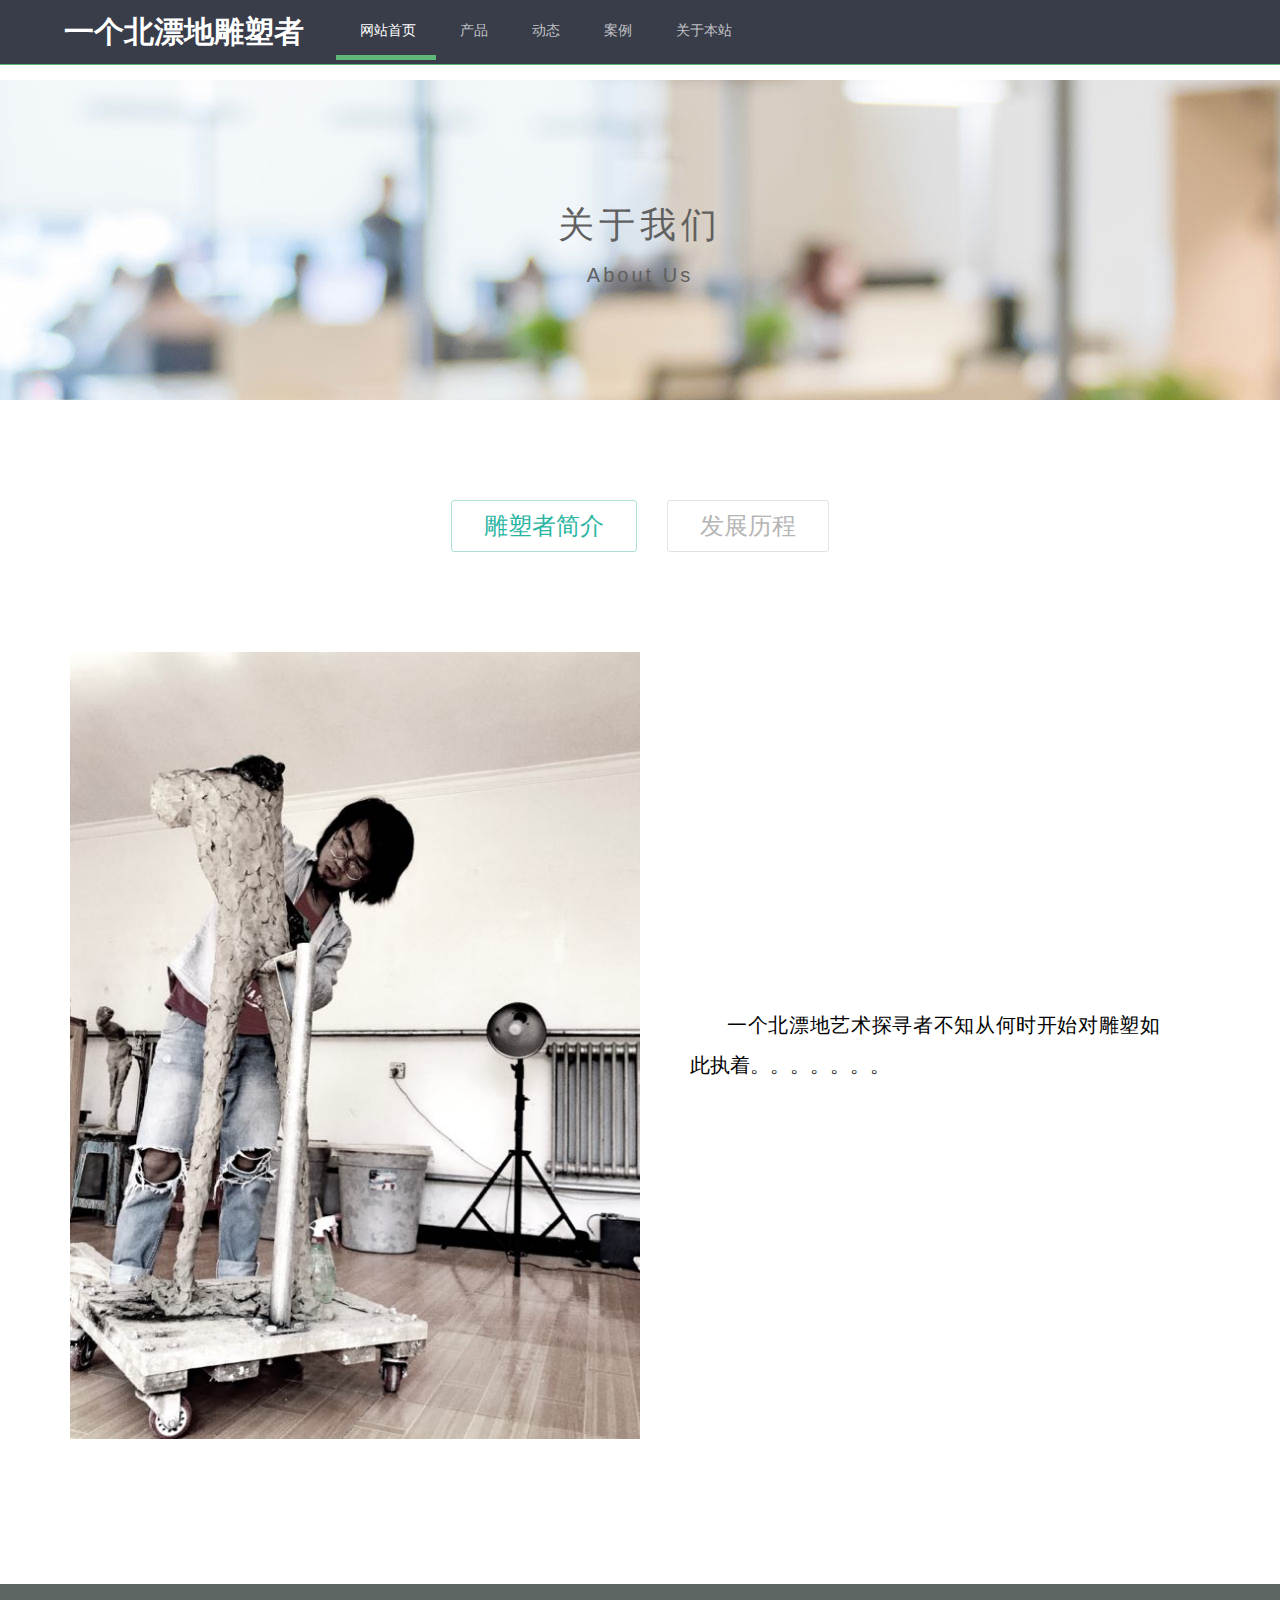
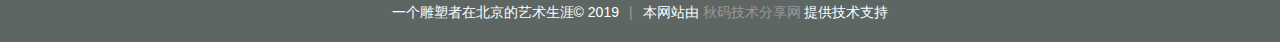
==== commit ab69ab85: "北漂" ====
--- a/about.html
+++ b/about.html
@@ -1,9 +1,15 @@
 <!DOCTYPE html>
 <html lang="en">
 <head>
-  <meta charset="UTF-8">
+  <title>雕塑者 | 一个北漂地艺术探寻者</title>
+  <meta name="baidu-site-verification" content="bzo9koahth" />
+  <meta name="keywords" contect="邱兴健;兴健;雕塑者;一个北漂者的艺术生涯" />
+  <meta name="description" contect="邱兴健个人网站"/>
+  <meta name="author" contect="邱兴健"/>
+  <link rel="shortcut icon" href="/favicon.ico">
+  <meta http-equiv="Content-Type" content="text/html; Charset=utf-8">
+  <meta http-equiv="Content-Language" content="zh-CN">
   <meta name="viewport" content="width=device-width,user-scalable=no,initial-scale=1.0,maximum-scale=1.0,minimum-scale=1.0">
-  <title>网络公司-关于</title>
   <link rel="stylesheet" href="./res/layui/css/layui.css">
   <link rel="stylesheet" href="./res/static/css/index.css">
 </head>
@@ -45,7 +51,7 @@
                 <a href="news.html"><i class="fa fa-comment-o fa-fw"></i>&nbsp;动态</a>
             </li>
 			 <li class="layui-nav-item">
-                <a href="case.html"><i class="fa fa-comment-o fa-fw"></i>&nbsp;案例</a>
+                <a href="case.html"><i class="fa fa-comment-case fa-fw"></i>&nbsp;案例</a>
             </li>
 
             <li class="layui-nav-item">
@@ -91,15 +97,15 @@
     <div class="layui-container">
       <div class="layui-row">
         <ul class="aboutab">
-          <li class="layui-this">公司简介</li><li>招贤纳士</li><li>发展历程</li>
+          <li class="layui-this">雕塑者简介</li><li>发展历程</li>
         </ul>
         <div class="tabIntro">
           <div class="content">
-            <div class="layui-inline img"><img src="./res/static/img/us_img1.jpg"></div><div class="layui-inline panel">
-              <p>身处在前端社区的繁荣之下，我们都在有意或无意地追逐。而 layui 偏偏回望当初，奔赴在返璞归真的漫漫征途，自信并勇敢着，追寻于原生态的书写指令，试图以最简单的方式诠释高效。</p>
+            <div class="layui-inline img"><img src="./res/static/img/author.jpg"></div><div class="layui-inline panel">
+              <p>&nbsp;&nbsp;&nbsp;&nbsp;&nbsp;&nbsp;一个北漂地艺术探寻者不知从何时开始对雕塑如此执着。。。。。。。</p>
             </div>
           </div>
-          <div class="content">
+          <!--<div class="content">
             <div class="layui-inline panel p_block">
               <p>如果眼下还是一团零星之火，那运筹帷幄之后，迎面东风，就是一场烈焰燎原吧，那必定会是一番尽情的燃烧。待，秋风萧瑟时，散作满天星辰，你看那四季轮回，正是Layui不灭的执念。</p>
             </div><div class="layui-inline img"><img src="./res/static/img/us_img2.jpg"></div>
@@ -109,9 +115,9 @@
             <div class="layui-inline img"><img src="./res/static/img/us_img3.jpg"></div><div class="layui-inline panel">
               <p>拥有双面的不仅是人生，还有Layui。一面极简，一面丰盈。极简是视觉所见的外在，是开发所念的简易。丰盈是倾情雕琢的内在，是信手拈来的承诺。一切本应如此，简而全，双重体验。</p>
             </div>
-          </div>         
-        </div>
-        <div class="tabJob">
+          </div>-->         
+        </div>
+        <!--<div class="tabJob">
           <div class="content">
             <p class="title">前端开发工程师</p>
             <p>> 职位描述</p>
@@ -145,40 +151,44 @@
               <li>了解不同浏览器之间的差异，移动设备之间的差异。</li>
             </ol>
           </div>
-        </div>
+        </div>-->
         <div class="tabCour">
           <p class="title">我们的蜕变</p>
           <ul class="timeline">
             <li class="odd">
               <div class="cour-img"><img src="./res/static/img/us_img4.png"></div>
               <div class="cour-panel layui-col-sm4 layui-col-lg5">
-                <p class="label">2017 年 6 月</p>
-                <p>我们成立了，来到了杭州西湖这个美丽的地方。</p>
+                <p class="label">2018 年 6 月</p>
+                <p>在北京通州宋庄对雕塑的探寻至今</p>
               </div>
             </li>
             <li>
               <div class="cour-img"><img src="./res/static/img/us_img5.png"></div>
               <div class="cour-panel layui-col-sm4 layui-col-sm-offset8 layui-col-lg5 layui-col-lg-offset7">
-                <p class="label">2017 年 6 月</p>
-                <p>我们成立了，来到了杭州西湖这个美丽的地方。</p>
+                <p class="label">2017 年 3 月</p>
+                <p>回到厦门</p>
               </div>
             </li>
             <li class="odd">
               <div class="cour-img"><img src="./res/static/img/us_img6.png"></div>
               <div class="cour-panel layui-col-sm4 layui-col-lg5">
-                <p class="label">2017 年 6 月</p>
-                <p>我们成立了，来到了杭州西湖这个美丽的地方。</p>
+                <p class="label">2016 年 7 月</p>
+                <p>去北京宋庄实习</p>
               </div>
             </li>
             <li>
               <div class="cour-img"><img src="./res/static/img/us_img7.png"></div>
               <div class="cour-panel layui-col-sm4 layui-col-sm-offset8 layui-col-lg5 layui-col-lg-offset7">
-                <p class="label">2017 年 6 月</p>
-                <p>我们成立了，来到了杭州西湖这个美丽的地方。</p>
+                <p class="label">2016 年 5月</p>
+                <p>毕业于福州大学厦门美术分馆</p>
               </div>
             </li>
             <li class="odd">
               <div class="cour-img"><img src="./res/static/img/us_img8.png"></div>
+			  <div class="cour-panel layui-col-sm4 layui-col-sm-offset8 layui-col-lg5 layui-col-lg-offset7">
+                <p class="label">XXXX 年 XX 月</p>
+                <p>不知从何时开始对雕塑艺术的追求</p>
+              </div>
             </li>
           </ul>
         </div>
@@ -209,6 +219,9 @@
   layui.config({
     base: './res/static/js/' 
   }).use('firm'); 
+  $(function(){
+     $(".fa-info").parent().parent().addClass("layui-this");
+	 })
 </script>
 </body>
 </html>--- a/res/static/css/index.css
+++ b/res/static/css/index.css
@@ -52,7 +52,7 @@
 .main-product .content img:hover{transform: rotateY(180deg);}
 
 /*主体-服务*/
-.main-service{background: #f8f8f8;}
+.main-service{background: #f8f8f8;margin-bottom: 35px;}
 .main-service .content{position: relative;}
 .main-service .content .content-left{width: 50%;}
 .main-service .content .content-left img{width: 100%;}
@@ -81,7 +81,7 @@
 .main.product{padding: 30px 0 75px 0;}
 .main.product .content{padding: 50px 0; border-bottom: 1px solid #e8e8e8;}
 .main.product .content .content-img{text-align: center;}
-.main.product .content .content-img img{max-width: 100%;}
+.main.product .content .content-img img{width: 50%;height: 50%;}
 .main.product .content .label{color: #565656; font-size: 30px; line-height: 78px; margin-top: 32px;}
 .main.product .content .detail{font-size: 16px; line-height: 28px; color: #d7d7d7; padding-bottom: 30px;}
 .main.product .content a{color: #a0d2cc; font-size: 16px; line-height: 38px; padding:10px 11px 10px 23px; border: 1px solid #a0d2cc; border-radius: 3px;}
@@ -96,7 +96,7 @@
 .main-news{padding: 70px 0 80px 0;}
 .main-news .content > div{padding-bottom: 40px; border-bottom: 1px dashed #eaeaea; position: relative;}
 .main-news .content .news-img{display: inline-block; width: 30%; vertical-align: top;}
-.main-news .content .news-img img{max-width: 90%;}
+.main-news .content .news-img img{ width: 50%;height: 50%;}
 .main-news .content .news-panel{display: inline-block; width: 70%; vertical-align: top; padding-left: 5px; box-sizing: border-box;}
 .main-news .content .news-panel strong a{display: block; color: #555; font-size: 18px; line-height: 26px; overflow: hidden; text-overflow:ellipsis; white-space: nowrap;}
 .main-news .content .news-panel p.detail{color: #777; line-height: 24px;}
